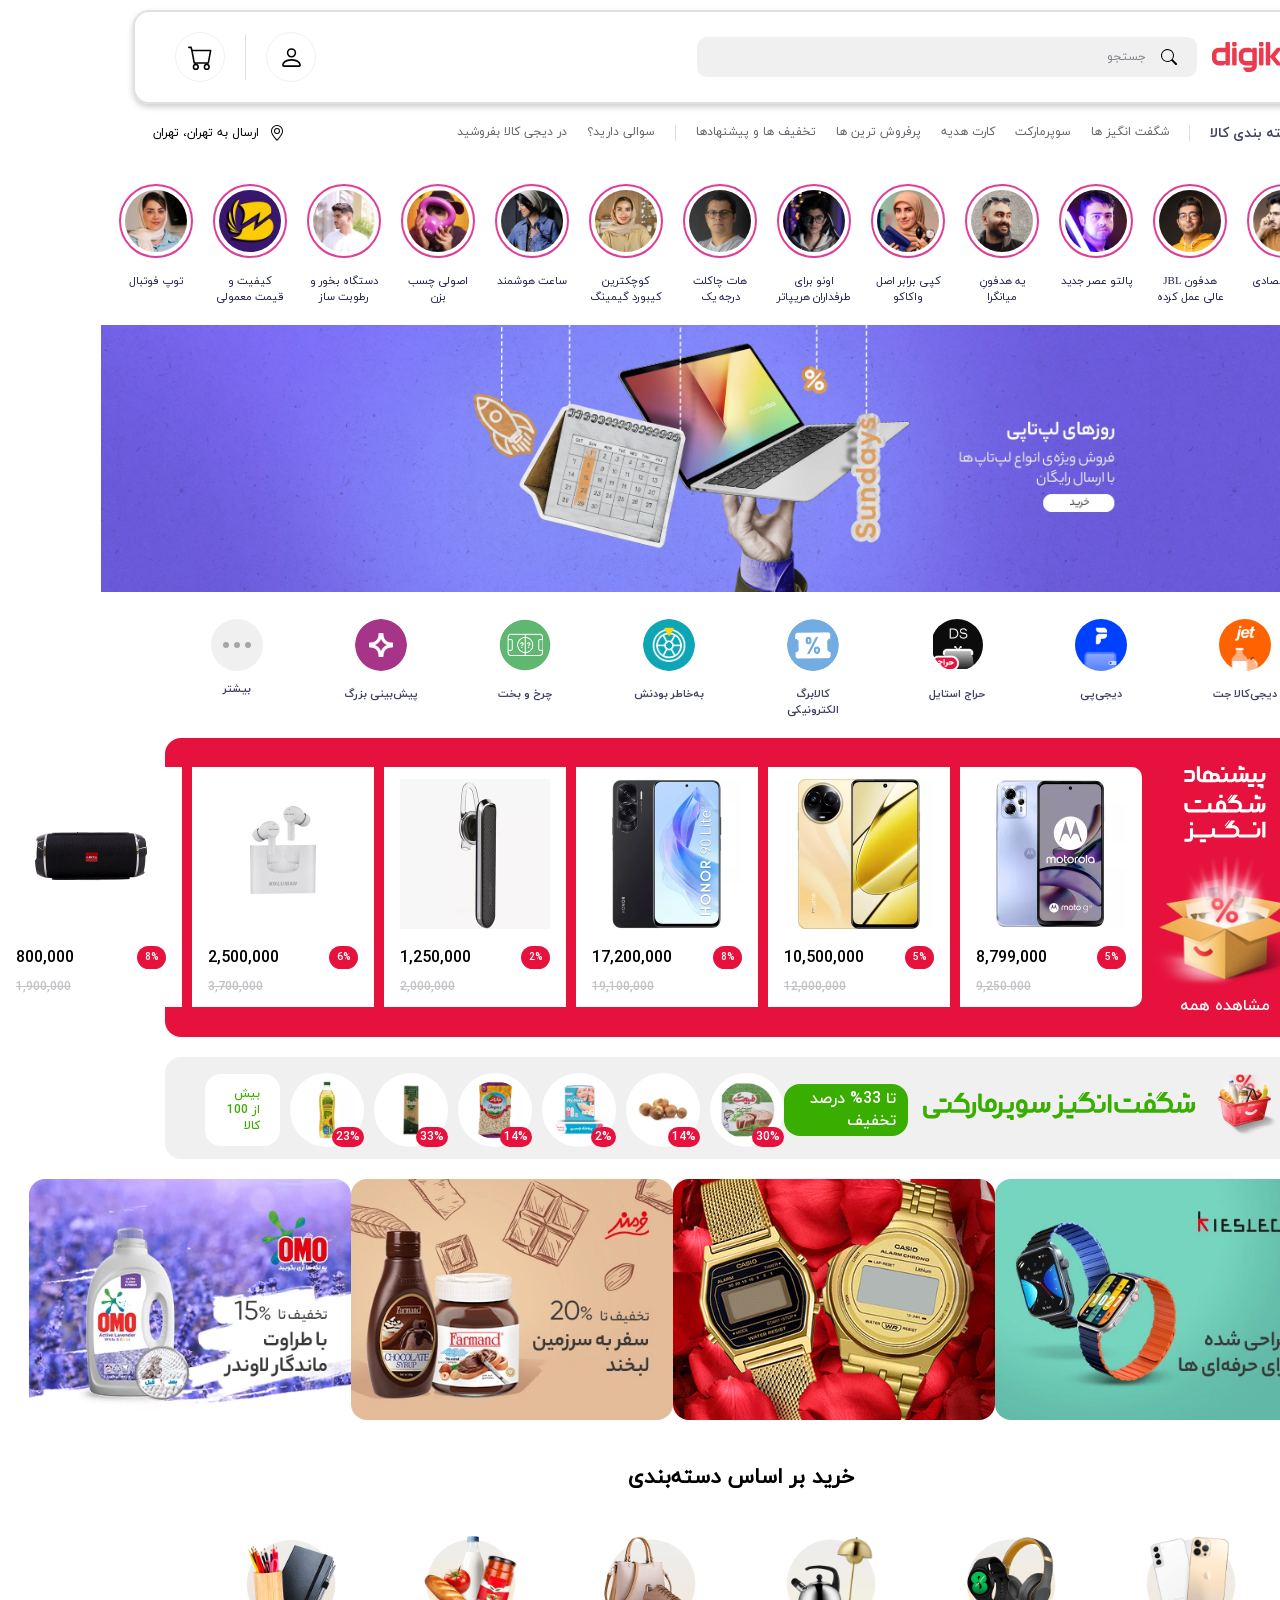
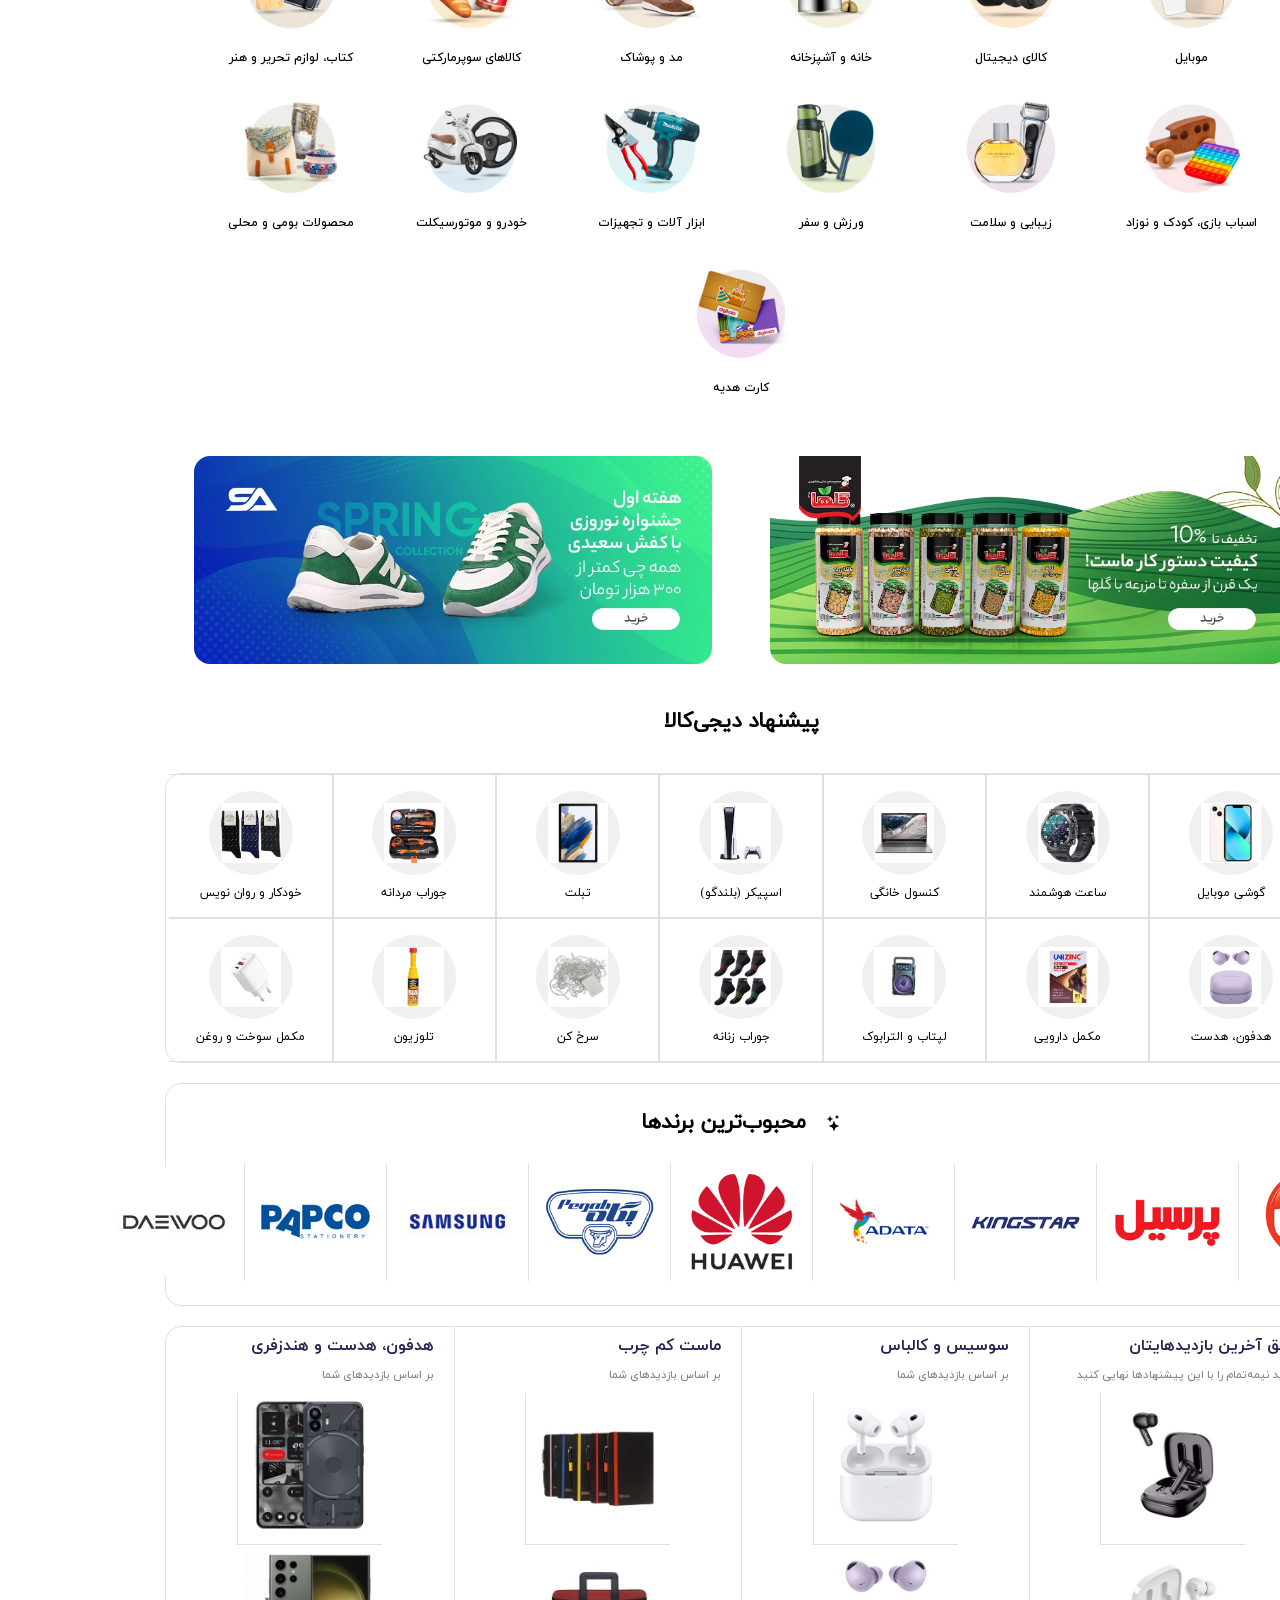
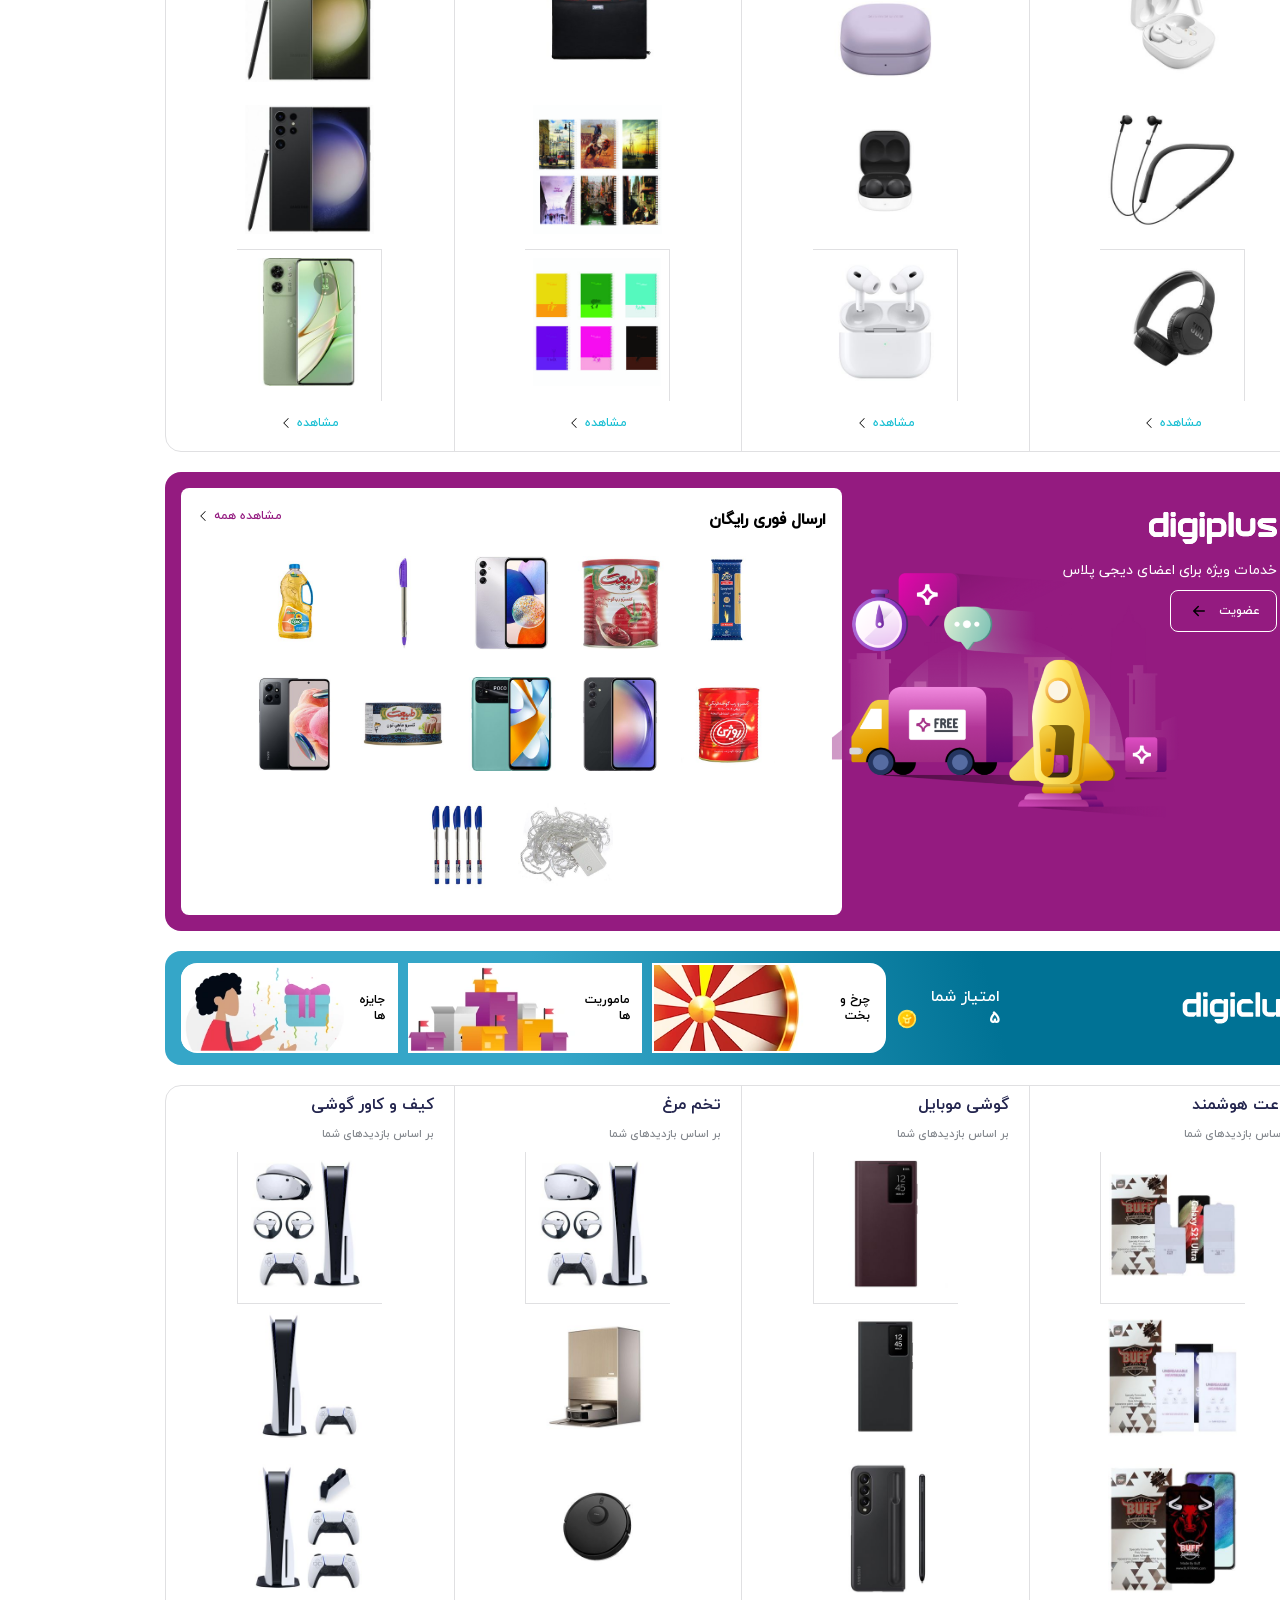
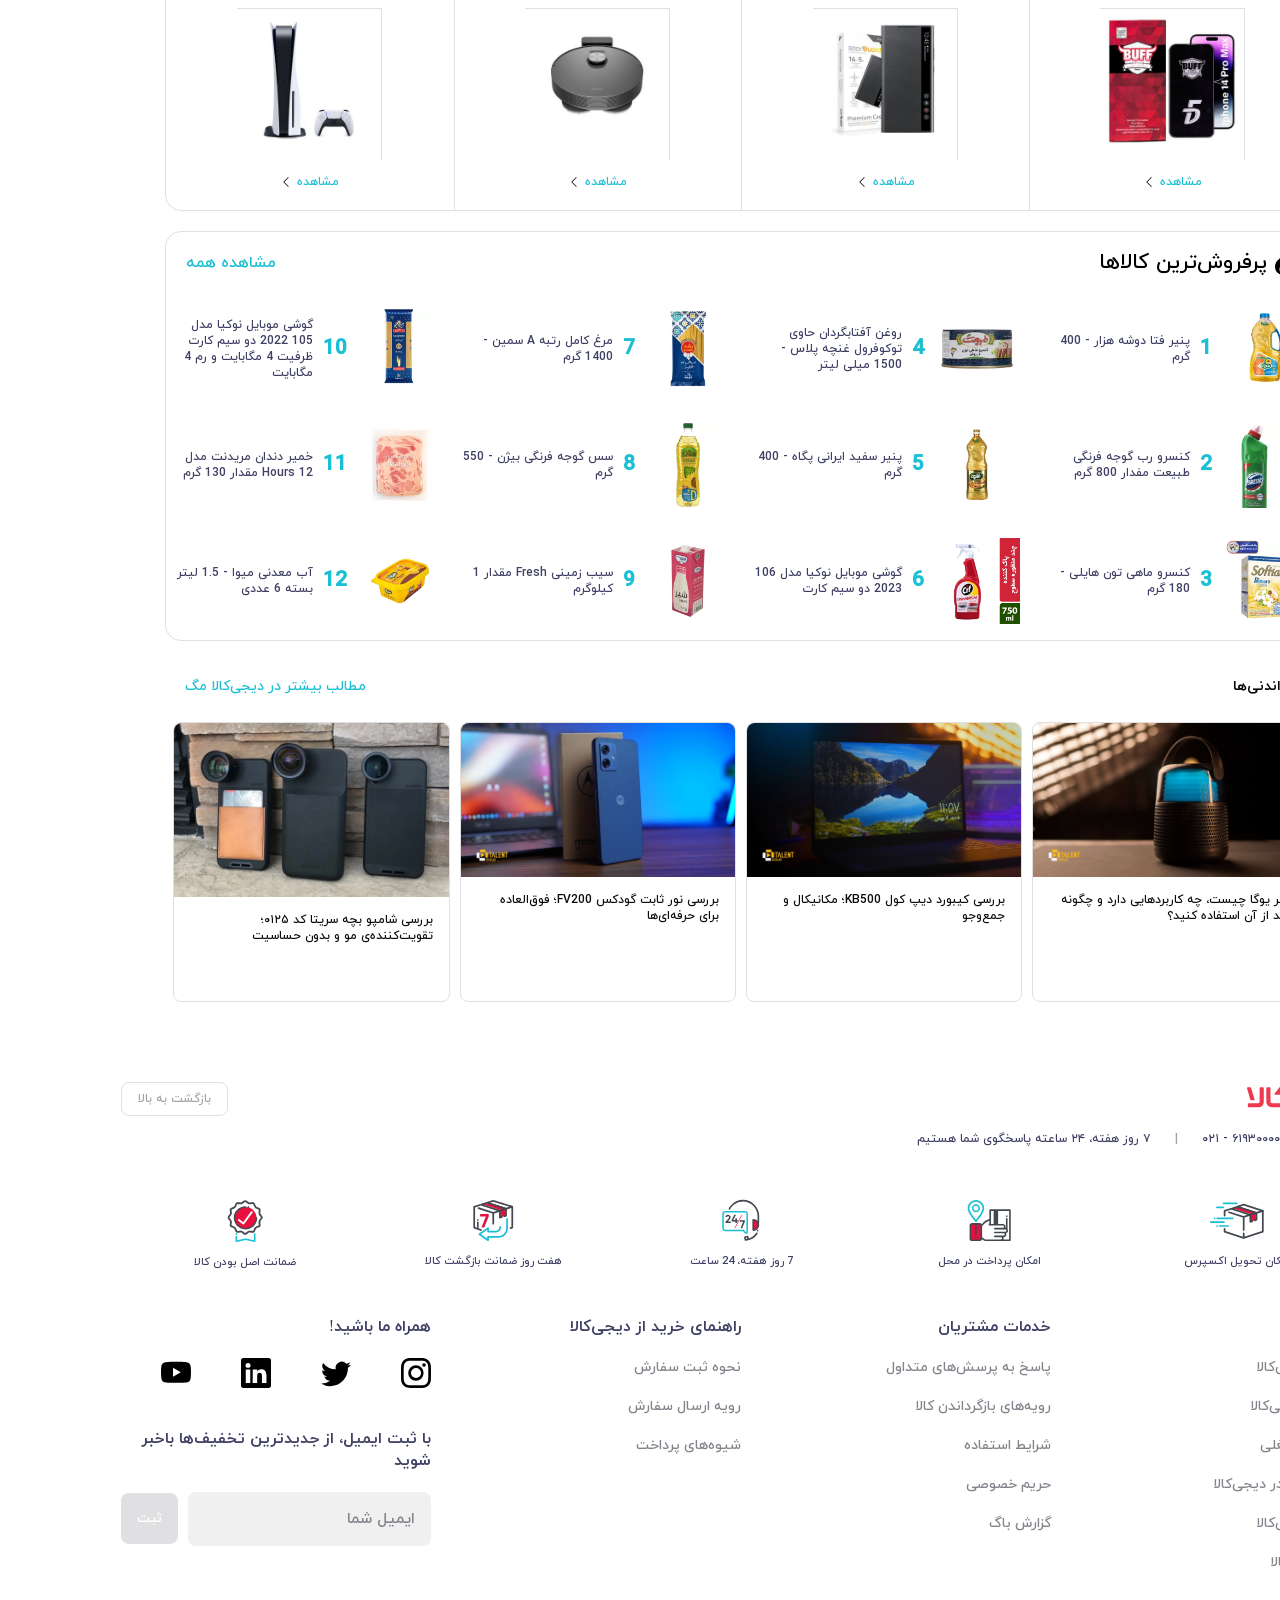
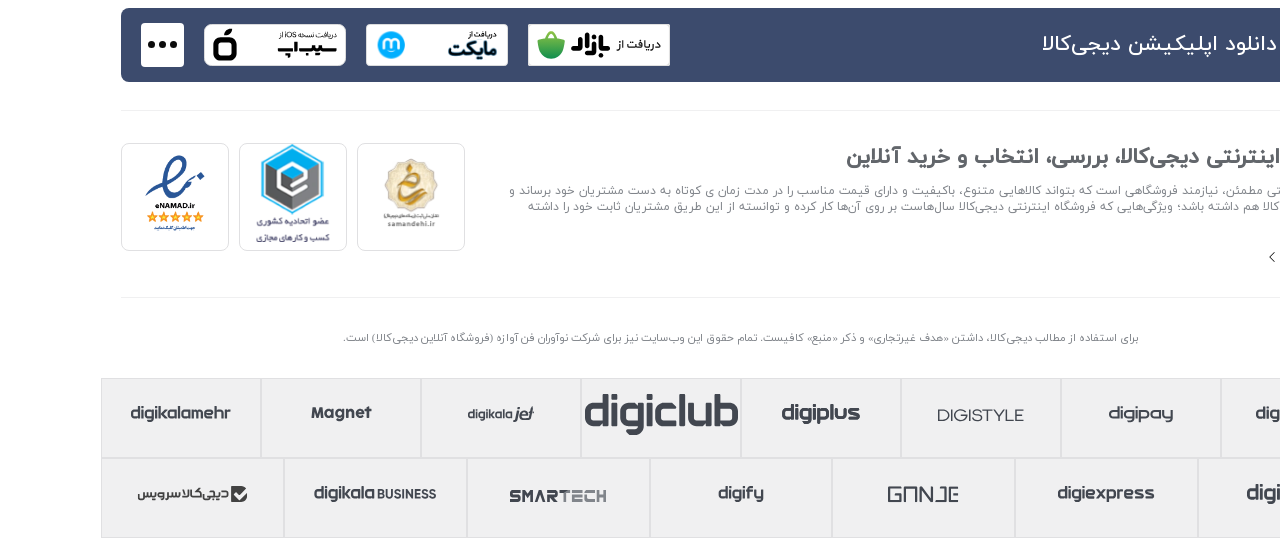
==== index.html @ 077147b7 "init" ====
<!DOCTYPE html>
<html lang="fa-IR" dir="rtl">

<head>
    <meta charset="UTF-8">
    <meta http-equiv="X-UA-Compatible" content="IE=edge">
    <meta name="viewport" content="width=device-width, initial-scale=1.0">
    <title>Digikala</title>
    <link rel="stylesheet" href="style.css">
</head>

<body>
    <!-- header -->
    <div class="header">
        <div class="header-top">
            <div class="header-top-right">
                <div class="header-top-right-logobox">
                    <img src="images/logo-banner/logo.svg" alt="">
                </div>
                <div class="header-top-right-searchbox">
                    <img src="images/icons/search.svg" alt="">
                    <span>جستجو</span>
                </div>
            </div>
            <div class="header-top-left">
                <a href="#">
                    <img src="images/icons/person.svg" alt="">
                    <span id="header-top-account">حساب</span>
                </a>
                <span></span>
                <a href="#">
                    <img src="images/icons/cart.svg" alt="">
                    <span id="header-top-cart">سبد</span>
                </a>
            </div>
        </div>

        <div class="header-bottom">
            <div class="header-bottom-right">
                <a href="#" id="header-grouping">
                    <div>
                        <img src="images/icons/list.svg" alt="">
                    </div>
                    دسته بندی کالا
                </a>
                <div class="line-divide"></div>
                <a href="#">شگفت انگیز ها</a>
                <a href="#">سوپرمارکت</a>
                <a href="#">کارت هدیه</a>
                <a href="#">پرفروش ترین ها</a>
                <a href="#">تخفیف ها و پیشنهادها</a>
                <div class="line-divide"></div>
                <a href="#">سوالی دارید؟</a>
                <a href="#">در دیجی کالا بفروشید</a>
                <div class="grouping-commodity-box">
                    <div class="grouping-commodity-right">
                        <a href="mobile.html" id="commodity-right">موبایل</a>
                        <a href="#">کالای دیجیتال</a>
                        <a href="#">خانه و آشپزخانه</a>
                        <a href="#">لوازم خانكى برقى</a>
                        <a href="#">مد وپوشاك</a>
                        <a href="#">زيبايى وسلامت</a>
                        <a href="#">كارت هديه</a>
                        <a href="#">كالاهاى سوپرماركتى</a>
                        <a href="#">كتاب، لوازم تحرير وهنر</a>
                        <a href="#">اسباب بازی، كودک و نوزاد</a>
                        <a href="#">ابزار آلات و تجهیزات</a>
                        <a href="#">خودرو و موتور سیکلت</a>
                        <a href="#">ورزش و سفر</a>
                        <a href="#">محصولات بومی و محلی</a>
                    </div>
                    <div class="grouping-commodity-left">
                        <a href="#" class="commodity-more">
                            همه محصولات موبایل
                            <img src="images/icons/chevron-left.svg" alt="">
                        </a>
                        <div class="commodity-full">
                            <div class="commodity-column">
                                <div class="commodity">
                                    <a href="#" class="commodity-title">
                                        برند های مختلف گوشی
                                        <img src="images/icons/chevron-left.svg" alt="">
                                    </a>
                                    <a href="#" class="commodity-caption">گوشی آیفون</a>
                                    <a href="#" class="commodity-caption">گوشی سامسونگ</a>
                                    <a href="#" class="commodity-caption">گوشی شیائومی</a>
                                    <a href="#" class="commodity-caption">گوشی نوکیا</a>
                                    <a href="#" class="commodity-caption">گوشی ریلمی</a>
                                    <a href="#" class="commodity-caption">گوشی آنر</a>
                                    <a href="#" class="commodity-caption">گوشی موتورولا</a>
                                    <a href="#" class="commodity-caption">گوشی ناتینگ فون</a>
                                    <a href="#" class="commodity-caption">گوشی جی پلاس</a>
                                    <a href="#" class="commodity-caption">گوشی هواوی</a>
                                    <a href="#" class="commodity-caption">گوشی جی ال ایکس</a>
                                    <a href="#" class="commodity-caption">گوشی داریا</a>
                                    <a href="#" class="commodity-caption">گوشی گوگل</a>
                                    <a href="#" class="commodity-caption">گوشی اوپو</a>
                                    <a href="#" class="commodity-caption">گوشی ارد</a>
                                    <a href="#" class="commodity-caption">گوشی وان پلاس</a>
                                    <a href="#" class="commodity-caption">گوشی رنسو</a>
                                </div>
                            </div>
                            <div class="commodity-column">
                                <div class="commodity">
                                    <a href="#" class="commodity-title">
                                        گوشی بر اساس قیمت
                                        <img src="images/icons/chevron-left.svg" alt="">
                                    </a>
                                    <a href="#" class="commodity-caption">گوشی موبایل ارزان</a>
                                    <a href="#" class="commodity-caption">گوشی موبایل قسطی</a>
                                    <a href="#" class="commodity-caption">گوشی تا 2 میلیون</a>
                                    <a href="#" class="commodity-caption">گوشی تا 5 میلیون</a>
                                    <a href="#" class="commodity-caption">گوشی تا 7 میلیون</a>
                                    <a href="#" class="commodity-caption">گوشی تا 15 میلیون</a>
                                    <a href="#" class="commodity-caption">گوشی بالای 15 میلیون</a>
                                </div>
                                <div class="commodity">
                                    <a href="#" class="commodity-title">
                                        گوشی بر اساس عملکرد
                                        <img src="images/icons/chevron-left.svg" alt="">
                                    </a>
                                    <a href="#" class="commodity-caption">گوشی گیمینگ</a>
                                    <a href="#" class="commodity-caption">گوشی 5G</a>
                                    <a href="#" class="commodity-caption">گوشی دکمه ای</a>
                                    <a href="#" class="commodity-caption">گوشی ضد آب</a>
                                    <a href="#" class="commodity-caption">گوشی مناسب عکاسی</a>
                                    <a href="#" class="commodity-caption">گوشی میان رده</a>
                                    <a href="#" class="commodity-caption">گوشی اقتصادی</a>
                                    <a href="#" class="commodity-caption">گوشی دانش آموزی</a>
                                    <a href="#" class="commodity-caption">گوشی پرچمدار</a>
                                    <a href="#" class="commodity-caption">گوشی دو سیمکارت</a>
                                </div>
                            </div>
                            <div class="commodity-column">
                                <div class="commodity">
                                    <a href="#" class="commodity-title">
                                        گوشی بر اساس حافظه داخلی
                                        <img src="images/icons/chevron-left.svg" alt="">
                                    </a>
                                    <a href="#" class="commodity-caption">گوشی تا  16 گیگابایت</a>
                                    <a href="#" class="commodity-caption">گوشی تا  32 گیگابایت</a>
                                    <a href="#" class="commodity-caption">گوشی تا  64 گیگابایت</a>
                                    <a href="#" class="commodity-caption">گوشی تا  128 گیگابایت</a>
                                    <a href="#" class="commodity-caption">گوشی تا  256 گیگابایت</a>
                                    <a href="#" class="commodity-caption">گوشی تا  1 ترابایت</a>
                                </div>
                                <div class="commodity">
                                    <a href="#" class="commodity-title">
                                        رزولوشن عکس
                                        <img src="images/icons/chevron-left.svg" alt="">
                                    </a>
                                    <a href="#" class="commodity-caption">گوشی تا  13 گیگابایت</a>
                                    <a href="#" class="commodity-caption">گوشی تا  16 گیگابایت</a>
                                    <a href="#" class="commodity-caption">گوشی تا  48 گیگابایت</a>
                                    <a href="#" class="commodity-caption">گوشی تا  64 گیگابایت</a>
                                    <a href="#" class="commodity-caption">گوشی تا  108 گیگابایت</a>
                                </div>
                            </div>
                        </div>
                    </div>
                </div>
            </div>
            <div class="header-bottom-left">
                <a href="#">
                    <img src="images/icons/geo-alt.svg" alt="">
                    <span>ارسال به تهران، تهران</span>
                </a>
            </div>
        </div>
    </div>
    <!-- story box -->
    <div class="story-box">
        <div class="story-items">
            <div class="story-image">
                <img src="images/stories/story1.jpg" alt="">
            </div>
            <div class="story-caption">
                <span>کلاه اقتصادی</span>
            </div>
        </div>
        <div class="story-items">
            <div class="story-image">
                <img src="images/stories/story2.jpg" alt="">
            </div>
            <div class="story-caption">
                <span>هدفون JBL عالی عمل کرده</span>
            </div>
        </div>
        <div class="story-items">
            <div class="story-image">
                <img src="images/stories/story3.jpg" alt="">
            </div>
            <div class="story-caption">
                <span>پالتو عصر جدید</span>
            </div>
        </div>
        <div class="story-items">
            <div class="story-image">
                <img src="images/stories/story4.jpg" alt="">
            </div>
            <div class="story-caption">
                <span>یه هدفونِ میانگرا</span>
            </div>
        </div>
        <div class="story-items">
            <div class="story-image">
                <img src="images/stories/story5.jpg" alt="">
            </div>
            <div class="story-caption">
                <span>کپی برابر اصل واکاکو</span>
            </div>
        </div>
        <div class="story-items">
            <div class="story-image">
                <img src="images/stories/story6.jpg" alt="">
            </div>
            <div class="story-caption">
                <span>اونو برای طرفداران هریپاتر</span>
            </div>
        </div>
        <div class="story-items">
            <div class="story-image">
                <img src="images/stories/story7.jpg" alt="">
            </div>
            <div class="story-caption">
                <span>هات چاکلت درجه یک</span>
            </div>
        </div>
        <div class="story-items">
            <div class="story-image">
                <img src="images/stories/story8.jpg" alt="">
            </div>
            <div class="story-caption">
                <span>کوچکترین کیبورد گیمینگ</span>
            </div>
        </div>
        <div class="story-items">
            <div class="story-image">
                <img src="images/stories/story9.jpg" alt="">
            </div>
            <div class="story-caption">
                <span>ساعت هوشمند</span>
            </div>
        </div>
        <div class="story-items">
            <div class="story-image">
                <img src="images/stories/story10.jpg" alt="">
            </div>
            <div class="story-caption">
                <span>اصولی چسب بزن</span>
            </div>
        </div>
        <div class="story-items">
            <div class="story-image">
                <img src="images/stories/story11.jpg" alt="">
            </div>
            <div class="story-caption">
                <span>دستگاه بخور و رطوبت ساز</span>
            </div>
        </div>
        <div class="story-items">
            <div class="story-image">
                <img src="images/stories/story12.jpg" alt="">
            </div>
            <div class="story-caption">
                <span>کیفیت و قیمت معمولی</span>
            </div>
        </div>
        <div class="story-items">
            <div class="story-image">
                <img src="images/stories/story13.jpg" alt="">
            </div>
            <div class="story-caption">
                <span>توپ فوتبال</span>
            </div>
        </div>

    </div>
    <!-- top banner -->
    <div class="big-banner-box">
        <a href="#">
            <img src="images/logo-banner/banner-big.webp" alt="">
        </a>
    </div>
    <!-- main-content -->
    <div class="container">
        <div class="option-box">
            <a href="#">
                <div class="option-items">
                    <div class="option-image">
                        <img src="images/options/option1.png" alt="">
                    </div>
                    <div class="options-caption">
                        <span>دیجی‌کالا جت</span>
                    </div>
                </div>
            </a>
            <a href="#">
                <div class="option-items">
                    <div class="option-image">
                        <img src="images/options/option2.png" alt="">
                    </div>
                    <div class="options-caption">
                        <span>دیجی‌پی</span>
                    </div>
                </div>
            </a>
            <a href="#">
                <div class="option-items">
                    <div class="option-image">
                        <img src="images/options/option3.png" alt="">
                    </div>
                    <div class="options-caption">
                        <span>حراج استایل</span>
                    </div>
                </div>
            </a>
            <a href="#">
                <div class="option-items">
                    <div class="option-image">
                        <img src="images/options/option4.png" alt="">
                    </div>
                    <div class="options-caption">
                        <span>کالابرگ الکترونیکی</span>
                    </div>
                </div>
            </a>
            <a href="#">
                <div class="option-items">
                    <div class="option-image">
                        <img src="images/options/option5.png" alt="">
                    </div>
                    <div class="options-caption">
                        <span>به‌خاطر بودنش</span>
                    </div>
                </div>
            </a>
            <a href="#">
                <div class="option-items">
                    <div class="option-image">
                        <img src="images/options/option6.png" alt="">
                    </div>
                    <div class="options-caption">
                        <span>چرخ و بخت</span>
                    </div>
                </div>
            </a>
            <a href="#">
                <div class="option-items">
                    <div class="option-image">
                        <img src="images/options/option7.png" alt="">
                    </div>
                    <div class="options-caption">
                        <span>پیش‌بینی بزرگ</span>
                    </div>
                </div>
            </a>
            <a href="#">
                <div class="option-items">
                    <div class="option-image option-more-box">
                        <div class="option-more"></div>
                        <div class="option-more"></div>
                        <div class="option-more"></div>
                    </div>
                    <div class="options-caption">
                        <span>بیشتر</span>
                    </div>
                </div>
            </a>
        </div>

        <div class="pishnehad-shegeftangiz-box">
            <div class="ps-items-icon">
                <img src="images/pishnehad-shegeftangiz/Amazings.svg" alt="" id="ps-logo-text">
                <img src="images/pishnehad-shegeftangiz/banner.webp" alt="" id="ps-logo">
                <a href="#">مشاهده همه</a>
            </div>
            <a href="#">
                <div class="ps-items" id="ps-items-right">
                    <div class="ps-items-image">
                        <img src="images/pishnehad-shegeftangiz/item1.webp" alt="">
                    </div>
                    <div class="ps-finalprice-box">
                        <div class="ps-finalprice-discount">
                            <span>5%</span>
                        </div>
                        <div class="ps-finalprice">
                            <span>8,799,000</span>
                        </div>
                    </div>
                    <div class="ps-price-box">
                        <span>9,250.000</span>
                    </div>
                </div>
            </a>
            <a href="#">
                <div class="ps-items">
                    <div class="ps-items-image">
                        <img src="images/pishnehad-shegeftangiz/item2.webp" alt="">
                    </div>
                    <div class="ps-finalprice-box">
                        <div class="ps-finalprice-discount">
                            <span>5%</span>
                        </div>
                        <div class="ps-finalprice">
                            <span>10,500,000</span>
                        </div>
                    </div>
                    <div class="ps-price-box">
                        <span>12,000,000</span>
                    </div>
                </div>
            </a>
            <a href="#">
                <div class="ps-items">
                    <div class="ps-items-image">
                        <img src="images/pishnehad-shegeftangiz/item3.webp" alt="">
                    </div>
                    <div class="ps-finalprice-box">
                        <div class="ps-finalprice-discount">
                            <span>8%</span>
                        </div>
                        <div class="ps-finalprice">
                            <span>17,200,000</span>
                        </div>
                    </div>
                    <div class="ps-price-box">
                        <span>19,100,000</span>
                    </div>
                </div>
            </a>
            <a href="#">
                <div class="ps-items">
                    <div class="ps-items-image">
                        <img src="images/pishnehad-shegeftangiz/item4.webp" alt="">
                    </div>
                    <div class="ps-finalprice-box">
                        <div class="ps-finalprice-discount">
                            <span>2%</span>
                        </div>
                        <div class="ps-finalprice">
                            <span>1,250,000</span>
                        </div>
                    </div>
                    <div class="ps-price-box">
                        <span>2,000,000</span>
                    </div>
                </div>
            </a>
            <a href="#">
                <div class="ps-items">
                    <div class="ps-items-image">
                        <img src="images/pishnehad-shegeftangiz/item5.webp" alt="">
                    </div>
                    <div class="ps-finalprice-box">
                        <div class="ps-finalprice-discount">
                            <span>6%</span>
                        </div>
                        <div class="ps-finalprice">
                            <span>2,500,000</span>
                        </div>
                    </div>
                    <div class="ps-price-box">
                        <span>3,700,000</span>
                    </div>
                </div>
            </a>
            <a href="#">
                <div class="ps-items" id="ps-items-left">
                    <div class="ps-items-image">
                        <img src="images/pishnehad-shegeftangiz/item6.webp" alt="">
                    </div>
                    <div class="ps-finalprice-box">
                        <div class="ps-finalprice-discount">
                            <span>8%</span>
                        </div>
                        <div class="ps-finalprice">
                            <span>800,000</span>
                        </div>
                    </div>
                    <div class="ps-price-box">
                        <span>1,900,000</span>
                    </div>
                </div>
            </a>
        </div>

        <div class="shegeftangiz-market-box">
            <div class="shegeftangiz-market-right">
                <div class="sm-icon">
                    <img src="images/shegeftangiz-market/fresh.webp" alt="">
                </div>
                <div class="sm-icon-text">
                    <img src="images/shegeftangiz-market/banner.svg" alt="">
                </div>
                <div class="sm-discount">
                    <span>تا 33% درصد تخفیف</span>
                </div>
            </div>
            <div class="shegeftangiz-market-left">
                <div class="sm-items">
                    <div class="sm-items-image">
                        <img src="images/shegeftangiz-market/item1.webp" alt="">
                    </div>
                    <div class="sm-items-discount">
                        <span>30%</span>
                    </div>
                </div>
                <div class="sm-items">
                    <div class="sm-items-image">
                        <img src="images/shegeftangiz-market/item2.webp" alt="">
                    </div>
                    <div class="sm-items-discount">
                        <span>14%</span>
                    </div>
                </div>
                <div class="sm-items">
                    <div class="sm-items-image">
                        <img src="images/shegeftangiz-market/item3.webp" alt="">
                    </div>
                    <div class="sm-items-discount">
                        <span>2%</span>
                    </div>
                </div>
                <div class="sm-items">
                    <div class="sm-items-image">
                        <img src="images/shegeftangiz-market/item4.webp" alt="">
                    </div>
                    <div class="sm-items-discount">
                        <span>14%</span>
                    </div>
                </div>
                <div class="sm-items">
                    <div class="sm-items-image">
                        <img src="images/shegeftangiz-market/item5.webp" alt="">
                    </div>
                    <div class="sm-items-discount">
                        <span>33%</span>
                    </div>
                </div>
                <div class="sm-items">
                    <div class="sm-items-image">
                        <img src="images/shegeftangiz-market/item6.webp" alt="">
                    </div>
                    <div class="sm-items-discount">
                        <span>23%</span>
                    </div>
                </div>
                <div class="sm-items-more">
                    <span>بیش از 100 کالا</span>
                </div>
            </div>
        </div>

        <div class="small-banner-box">
            <a href="#">
                <div class="small-banner">
                    <img src="images/logo-banner/banner-small1.webp" alt="">
                </div>
            </a>
            <a href="#">
                <div class="small-banner">
                    <img src="images/logo-banner/banner-small2.gif" alt="">
                </div>
            </a>
            <a href="#">
                <div class="small-banner">
                    <img src="images/logo-banner/banner-small3.webp" alt="">
                </div>
            </a>
            <a href="#">
                <div class="small-banner">
                    <img src="images/logo-banner/banner-small4.webp" alt="">
                </div>
            </a>
        </div>

        <div class="grouping-box">
            <div class="title-box">
                <h3>خرید بر اساس دسته‌بندی</h3>
            </div>
            <div class="grouping-items-box">
                <a href="#">
                    <div class="grouping-items">
                    <div class="grouping-items-image">
                        <img src="images/grouping/group1.png" alt="">
                    </div>
                    <div class="grouping-items-caption">
                        <span>موبایل</span>
                    </div>
                </div>
                </a>
                <a href="#">
                    <div class="grouping-items">
                    <div class="grouping-items-image">
                        <img src="images/grouping/group2.png" alt="">
                    </div>
                    <div class="grouping-items-caption">
                        <span>کالای دیجیتال</span>
                    </div>
                </div>
                </a>
                <a href="#">
                    <div class="grouping-items">
                    <div class="grouping-items-image">
                        <img src="images/grouping/group3.png" alt="">
                    </div>
                    <div class="grouping-items-caption">
                        <span>خانه و آشپزخانه</span>
                    </div>
                </div>
                </a>
                <a href="#">
                    <div class="grouping-items">
                    <div class="grouping-items-image">
                        <img src="images/grouping/group4.png" alt="">
                    </div>
                    <div class="grouping-items-caption">
                        <span>مد و پوشاک</span>
                    </div>
                </div>
                </a>
                <a href="#">
                    <div class="grouping-items">
                    <div class="grouping-items-image">
                        <img src="images/grouping/group5.png" alt="">
                    </div>
                    <div class="grouping-items-caption">
                        <span>کالاهای سوپرمارکتی</span>
                    </div>
                </div>
                </a>
                <a href="#">
                    <div class="grouping-items">
                    <div class="grouping-items-image">
                        <img src="images/grouping/group6.png" alt="">
                    </div>
                    <div class="grouping-items-caption">
                        <span>کتاب، لوازم تحریر و هنر</span>
                    </div>
                </div>
                </a>
                <a href="#">
                    <div class="grouping-items">
                    <div class="grouping-items-image">
                        <img src="images/grouping/group7.png" alt="">
                    </div>
                    <div class="grouping-items-caption">
                        <span>اسباب بازی، کودک و نوزاد</span>
                    </div>
                </div>
                </a>
                <a href="#">
                    <div class="grouping-items">
                    <div class="grouping-items-image">
                        <img src="images/grouping/group8.png" alt="">
                    </div>
                    <div class="grouping-items-caption">
                        <span>زیبایی و سلامت</span>
                    </div>
                </div>
                </a>
                <a href="#">
                    <div class="grouping-items">
                    <div class="grouping-items-image">
                        <img src="images/grouping/group9.png" alt="">
                    </div>
                    <div class="grouping-items-caption">
                        <span>ورزش و سفر</span>
                    </div>
                </div>
                </a>
                <a href="#">
                    <div class="grouping-items">
                    <div class="grouping-items-image">
                        <img src="images/grouping/group10.png" alt="">
                    </div>
                    <div class="grouping-items-caption">
                        <span>ابزار آلات و تجهیزات</span>
                    </div>
                </div>
                </a>
                <a href="#">
                    <div class="grouping-items">
                    <div class="grouping-items-image">
                        <img src="images/grouping/group11.png" alt="">
                    </div>
                    <div class="grouping-items-caption">
                        <span>خودرو و موتورسیکلت</span>
                    </div>
                </div>
                </a>
                <a href="#">
                    <div class="grouping-items">
                    <div class="grouping-items-image">
                        <img src="images/grouping/group12.png" alt="">
                    </div>
                    <div class="grouping-items-caption">
                        <span>محصولات بومی و محلی</span>
                    </div>
                </div>
                </a>
                <a href="#">
                    <div class="grouping-items">
                    <div class="grouping-items-image">
                        <img src="images/grouping/group13.png" alt="">
                    </div>
                    <div class="grouping-items-caption">
                        <span>کارت هدیه</span>
                    </div>
                </div>
                </a>
            </div>
        </div>

        <div class="medium-banner-box">
            <a href="#" class="medium-banner" id="medium-banner1">
                <div>
                    <img src="images/logo-banner/banner-medium1.webp" alt="">
                </div>
            </a>
            <a href="#" class="medium-banner" id="medium-banner2">
                <div>
                    <img src="images/logo-banner/banner-medium2.webp" alt="">
                </div>
            </a>
        </div>

        <div class="digikala-suggest-box">
            <div class="title-box ds-title-box">
                <h3>پیشنهاد دیجی‌کالا</h3>
            </div>
            <div class="ds-items-box">
                <div class="ds-items" id="ds-items-top-right">
                    <div class="ds-items-image">
                        <img src="images/digikala-suggest/suggest1.jpg" alt="">
                    </div>
                    <div class="ds-items-caption">
                        <span>گوشی موبایل</span>
                    </div>
                </div>
                <div class="ds-items">
                    <div class="ds-items-image">
                        <img src="images/digikala-suggest/suggest2.jpg" alt="">
                    </div>
                    <div class="ds-items-caption">
                        <span>ساعت هوشمند</span>
                    </div>
                </div>
                <div class="ds-items">
                    <div class="ds-items-image">
                        <img src="images/digikala-suggest/suggest3.jpg" alt="">
                    </div>
                    <div class="ds-items-caption">
                        <span>کنسول خانگی</span>
                    </div>
                </div>
                <div class="ds-items">
                    <div class="ds-items-image">
                        <img src="images/digikala-suggest/suggest4.jpg" alt="">
                    </div>
                    <div class="ds-items-caption">
                        <span>اسپیکر (بلندگو)</span>
                    </div>
                </div>
                <div class="ds-items">
                    <div class="ds-items-image">
                        <img src="images/digikala-suggest/suggest5.jpg" alt="">
                    </div>
                    <div class="ds-items-caption">
                        <span>تبلت</span>
                    </div>
                </div>
                <div class="ds-items">
                    <div class="ds-items-image">
                        <img src="images/digikala-suggest/suggest6.jpg" alt="">
                    </div>
                    <div class="ds-items-caption">
                        <span>جوراب مردانه</span>
                    </div>
                </div>
                <div class="ds-items" id="ds-items-top-left">
                    <div class="ds-items-image">
                        <img src="images/digikala-suggest/suggest7.jpg" alt="">
                    </div>
                    <div class="ds-items-caption">
                        <span>خودکار و روان نویس</span>
                    </div>
                </div>
                <div class="ds-items" id="ds-items-bottom-right">
                    <div class="ds-items-image">
                        <img src="images/digikala-suggest/suggest8.jpg" alt="">
                    </div>
                    <div class="ds-items-caption">
                        <span>هدفون، هدست</span>
                    </div>
                </div>
                <div class="ds-items">
                    <div class="ds-items-image">
                        <img src="images/digikala-suggest/suggest9.jpg" alt="">
                    </div>
                    <div class="ds-items-caption">
                        <span>مکمل دارویی</span>
                    </div>
                </div>
                <div class="ds-items">
                    <div class="ds-items-image">
                        <img src="images/digikala-suggest/suggest10.jpg" alt="">
                    </div>
                    <div class="ds-items-caption">
                        <span>لپتاب و الترابوک</span>
                    </div>
                </div>
                <div class="ds-items">
                    <div class="ds-items-image">
                        <img src="images/digikala-suggest/suggest11.jpg" alt="">
                    </div>
                    <div class="ds-items-caption">
                        <span>جوراب زنانه</span>
                    </div>
                </div>
                <div class="ds-items">
                    <div class="ds-items-image">
                        <img src="images/digikala-suggest/suggest12.jpg" alt="">
                    </div>
                    <div class="ds-items-caption">
                        <span>سرخ کن</span>
                    </div>
                </div>
                <div class="ds-items">
                    <div class="ds-items-image">
                        <img src="images/digikala-suggest/suggest13.jpg" alt="">
                    </div>
                    <div class="ds-items-caption">
                        <span>تلوزیون</span>
                    </div>
                </div>
                <div class="ds-items" id="ds-items-bottom-left">
                    <div class="ds-items-image">
                        <img src="images/digikala-suggest/suggest14.jpg" alt="">
                    </div>
                    <div class="ds-items-caption">
                        <span>مکمل سوخت و روغن</span>
                    </div>
                </div>
            </div>
        </div>

        <div class="brand-box">
            <div class="title-box">
                <img src="images/icons/stars.svg" alt="">
                <h3>محبوب‌ترین برندها</h3>
            </div>
            <div class="brand-items-box">
                <a href="#">
                    <div class="brand-items">
                    <img src="images/famous-brand/brand1.png" alt="">
                </div>
                </a>
                <a href="#">
                    <div class="brand-items">
                    <img src="images/famous-brand/brand2.png" alt="">
                </div>
                </a>
                <a href="#">
                    <div class="brand-items">
                    <img src="images/famous-brand/brand3.png" alt="">
                </div>
                </a>
                <a href="#">
                    <div class="brand-items">
                    <img src="images/famous-brand/brand4.png" alt="">
                </div>
                </a>
                <a href="#">
                    <div class="brand-items">
                    <img src="images/famous-brand/brand5.png" alt="">
                </div>
                </a>
                <a href="#">
                    <div class="brand-items">
                    <img src="images/famous-brand/brand6.png" alt="">
                </div>
                </a>
                <a href="#">
                    <div class="brand-items">
                    <img src="images/famous-brand/brand7.jpg" alt="">
                </div>
                </a>
                <a href="#">
                    <div class="brand-items">
                    <img src="images/famous-brand/brand8.png" alt="">
                </div>
                </a>
                <a href="#">
                    <div class="brand-items" id="brand-items-left">
                    <img src="images/famous-brand/brand9.jpg" alt="">
                </div>
                </a>
            </div>
        </div>

        <div class="statistics-box">
            <div class="statistics-items">
                <div class="statistics-title-caption-box">
                    <h4>طبق آخرین بازدیدهایتان</h4>
                    <p>خرید نیمه‌تمام را با این پیشنهادها نهایی کنید</p>
                </div>
                <div class="statistics-image-box">
                    <div class="statistics-image top-right">
                        <img src="images/statistics/box1-1.jpg" alt="">
                    </div>
                    <div class="statistics-image">
                        <img src="images/statistics/box1-2.jpg" alt="">
                    </div>
                    <div class="statistics-image">
                        <img src="images/statistics/box1-3.jpg" alt="">
                    </div>
                    <div class="statistics-image bottom-left">
                        <img src="images/statistics/box1-4.jpg" alt="">
                    </div>
                </div>
                <div class="seeall-box">
                    <a href="#">
                        مشاهده
                        <img src="images/icons/chevron-left.svg" alt="">
                    </a>
                </div>
            </div>
            <div class="statistics-items">
                <div class="statistics-title-caption-box">
                    <h4>سوسیس و کالباس</h4>
                    <p>بر اساس بازدیدهای شما</p>
                </div>
                <div class="statistics-image-box">
                    <div class="statistics-image top-right">
                        <img src="images/statistics/box2-1.jpg" alt="">
                    </div>
                    <div class="statistics-image">
                        <img src="images/statistics/box2-2.jpg" alt="">
                    </div>
                    <div class="statistics-image">
                        <img src="images/statistics/box2-3.jpg" alt="">
                    </div>
                    <div class="statistics-image bottom-left">
                        <img src="images/statistics/box2-4.jpg" alt="">
                    </div>
                </div>
                <div class="seeall-box">
                    <a href="#">
                        مشاهده
                        <img src="images/icons/chevron-left.svg" alt="">
                    </a>
                </div>
            </div>
            <div class="statistics-items">
                <div class="statistics-title-caption-box">
                    <h4>ماست کم چرب</h4>
                    <p>بر اساس بازدیدهای شما</p>
                </div>
                <div class="statistics-image-box">
                    <div class="statistics-image top-right">
                        <img src="images/statistics/box3-1.jpg" alt="">
                    </div>
                    <div class="statistics-image">
                        <img src="images/statistics/box3-2.jpg" alt="">
                    </div>
                    <div class="statistics-image">
                        <img src="images/statistics/box3-3.jpg" alt="">
                    </div>
                    <div class="statistics-image bottom-left">
                        <img src="images/statistics/box3-4.jpg" alt="">
                    </div>
                </div>
                <div class="seeall-box">
                    <a href="#">
                        مشاهده
                        <img src="images/icons/chevron-left.svg" alt="">
                    </a>
                </div>
            </div>
            <div class="statistics-items statistics-items-left">
                <div class="statistics-title-caption-box">
                    <h4>هدفون، هدست و هندزفری</h4>
                    <p>بر اساس بازدیدهای شما</p>
                </div>
                <div class="statistics-image-box">
                    <div class="statistics-image top-right">
                        <img src="images/statistics/box4-1.jpg" alt="">
                    </div>
                    <div class="statistics-image">
                        <img src="images/statistics/box4-2.jpg" alt="">
                    </div>
                    <div class="statistics-image">
                        <img src="images/statistics/box4-3.jpg" alt="">
                    </div>
                    <div class="statistics-image bottom-left">
                        <img src="images/statistics/box4-4.jpg" alt="">
                    </div>
                </div>
                <div class="seeall-box">
                    <a href="#">
                        مشاهده
                        <img src="images/icons/chevron-left.svg" alt="">
                    </a>
                </div>
            </div>
        </div>

        <div class="digiplus-box">
            <div class="dp-right">
                <div class="dp-logo">
                    <img src="images/digiplus/digiplus-logo.svg" alt="">
                </div>
                <div class="dp-right-caption">
                    <span>خدمات ویژه برای اعضای دیجی پلاس</span>
                </div>
                <div class="dp-btn">
                    <a href="#">
                        عضویت
                        <img src="images/icons/arrow-left-short.svg" alt="">
                    </a>
                </div>
                <div class="dp-right-image">
                    <img src="images/digiplus/plus-widget.png" alt="">
                </div>
            </div>
            <div class="dp-left">
                <div class="dp-left-header">
                    <div class="sendfast">
                        <h4>ارسال فوری رایگان</h4>
                    </div>
                    <div class="seeall-box" id="dp-seeall-box">
                        <a href="#">
                            مشاهده همه
                            <img src="images/icons/chevron-left.svg" alt="">
                        </a>
                    </div>
                </div>
                <div class="dp-items-box">
                    <div class="dp-items">
                        <a href="#">
                            <img src="images/digiplus/item1.jpg" alt="">
                        </a>
                    </div>
                    <div class="dp-items">
                        <a href="#">
                            <img src="images/digiplus/item2.jpg" alt="">
                        </a>
                    </div>
                    <div class="dp-items">
                        <a href="#">
                            <img src="images/digiplus/item3.jpg" alt="">
                        </a>
                    </div>
                    <div class="dp-items">
                        <a href="#">
                            <img src="images/digiplus/item4.jpg" alt="">
                        </a>
                    </div>
                    <div class="dp-items">
                        <a href="#">
                            <img src="images/digiplus/item5.jpg" alt="">
                        </a>
                    </div>
                    <div class="dp-items">
                        <a href="#">
                            <img src="images/digiplus/item6.jpg" alt="">
                        </a>
                    </div>
                    <div class="dp-items">
                        <a href="#">
                            <img src="images/digiplus/item7.jpg" alt="">
                        </a>
                    </div>
                    <div class="dp-items">
                        <a href="#">
                            <img src="images/digiplus/item8.jpg" alt="">
                        </a>
                    </div>
                    <div class="dp-items">
                        <a href="#">
                            <img src="images/digiplus/item9.jpg" alt="">
                        </a>
                    </div>
                    <div class="dp-items">
                        <a href="#">
                            <img src="images/digiplus/item10.jpg" alt="">
                        </a>
                    </div>
                    <div class="dp-items">
                        <a href="#">
                            <img src="images/digiplus/item11.jpg" alt="">
                        </a>
                    </div>
                    <div class="dp-items">
                        <a href="#">
                            <img src="images/digiplus/item12.jpg" alt="">
                        </a>
                    </div>
                </div>
            </div>
        </div>

        <div class="digiclub-box">
            <div class="dc-right">
                <div class="dc-icon-box">
                    <img src="images/digiclub/digiclub-logo-white.svg" alt="">
                </div>
            </div>
            <div class="dc-left">
                <div class="dc-point">
                    <span>امتیاز شما <b>۵</b></span>
                    <img src="images/digiclub/club-point.svg" alt="">
                </div>
                <div class="dc-items-box">
                    <div class="dc-items" id="dc-items-right">
                        <span>چرخ و بخت</span>
                        <img src="images/digiclub/wheel-spinner.webp" alt="">
                    </div>
                    <div class="dc-items">
                        <span>ماموریت ها</span>
                        <img src="images/digiclub/missions.webp" alt="">
                    </div>
                    <div class="dc-items" id="dc-items-left">
                        <span>جایزه ها</span>
                        <img src="images/digiclub/awards.webp" alt="">
                    </div>
                </div>
            </div>
            <div class="dc-snow dc-snow1"></div>
            <div class="dc-snow dc-snow2"></div>
            <div class="dc-snow dc-snow3"></div>
            <div class="dc-snow dc-snow4"></div>
            <div class="dc-snow dc-snow5"></div>
            <div class="dc-snow dc-snow6"></div>
            <div class="dc-snow dc-snow7"></div>
            <div class="dc-snow dc-snow8"></div>
            <div class="dc-snow dc-snow9"></div>
            <div class="dc-snow dc-snow10"></div>
            <div class="dc-snow dc-snow11"></div>
            <div class="dc-snow dc-snow12"></div>
            <div class="dc-snow dc-snow13"></div>
        </div>

        <div class="statistics-box">
            <div class="statistics-items">
                <div class="statistics-title-caption-box">
                    <h4>ساعت هوشمند</h4>
                    <p>بر اساس بازدیدهای شما</p>
                </div>
                <div class="statistics-image-box">
                    <div class="statistics-image top-right">
                        <img src="images/statistics/box5-1.jpg" alt="">
                    </div>
                    <div class="statistics-image">
                        <img src="images/statistics/box5-2.jpg" alt="">
                    </div>
                    <div class="statistics-image">
                        <img src="images/statistics/box5-3.jpg" alt="">
                    </div>
                    <div class="statistics-image bottom-left">
                        <img src="images/statistics/box5-4.jpg" alt="">
                    </div>
                </div>
                <div class="seeall-box">
                    <a href="#">
                        مشاهده
                        <img src="images/icons/chevron-left.svg" alt="">
                    </a>
                </div>
            </div>
            <div class="statistics-items">
                <div class="statistics-title-caption-box">
                    <h4>گوشی موبایل</h4>
                    <p>بر اساس بازدیدهای شما</p>
                </div>
                <div class="statistics-image-box">
                    <div class="statistics-image top-right">
                        <img src="images/statistics/box6-1.jpg" alt="">
                    </div>
                    <div class="statistics-image">
                        <img src="images/statistics/box6-2.jpg" alt="">
                    </div>
                    <div class="statistics-image">
                        <img src="images/statistics/box6-3.jpg" alt="">
                    </div>
                    <div class="statistics-image bottom-left">
                        <img src="images/statistics/box6-4.jpg" alt="">
                    </div>
                </div>
                <div class="seeall-box">
                    <a href="#">
                        مشاهده
                        <img src="images/icons/chevron-left.svg" alt="">
                    </a>
                </div>
            </div>
            <div class="statistics-items">
                <div class="statistics-title-caption-box">
                    <h4>تخم مرغ</h4>
                    <p>بر اساس بازدیدهای شما</p>
                </div>
                <div class="statistics-image-box">
                    <div class="statistics-image top-right">
                        <img src="images/statistics/box8-1.jpg" alt="">
                    </div>
                    <div class="statistics-image">
                        <img src="images/statistics/box7-2.jpg" alt="">
                    </div>
                    <div class="statistics-image">
                        <img src="images/statistics/box7-3.jpg" alt="">
                    </div>
                    <div class="statistics-image bottom-left">
                        <img src="images/statistics/box7-4.jpg" alt="">
                    </div>
                </div>
                <div class="seeall-box">
                    <a href="#">
                        مشاهده
                        <img src="images/icons/chevron-left.svg" alt="">
                    </a>
                </div>
            </div>
            <div class="statistics-items statistics-items-left">
                <div class="statistics-title-caption-box">
                    <h4>کیف و کاور گوشی</h4>
                    <p>بر اساس بازدیدهای شما</p>
                </div>
                <div class="statistics-image-box">
                    <div class="statistics-image top-right">
                        <img src="images/statistics/box8-1.jpg" alt="">
                    </div>
                    <div class="statistics-image">
                        <img src="images/statistics/box8-2.jpg" alt="">
                    </div>
                    <div class="statistics-image">
                        <img src="images/statistics/box8-3.jpg" alt="">
                    </div>
                    <div class="statistics-image bottom-left">
                        <img src="images/statistics/box8-4.jpg" alt="">
                    </div>
                </div>
                <div class="seeall-box">
                    <a href="#">
                        مشاهده
                        <img src="images/icons/chevron-left.svg" alt="">
                    </a>
                </div>
            </div>
        </div>

        <div class="onfire-box">
            <div class="onfire-top">
                <div class="onfire-title">
                    <img src="images/icons/fire.svg" alt="">
                    <p>پرفروش‌ترین کالاها</p>
                </div>
                <div class="onfire-seeall">
                    <a href="#">مشاهده همه</a>
                </div>
            </div>
            <div class="onfire-items-box">
                <div class="onfire-items-columns">
                    <div class="onfire-items">
                        <a href="#">
                            <img src="images/onfire/item1.webp" alt="">
                            <span class="onfire-items-number"><b>1</b></span>
                            <span class="onfire-items-caption">پنیر فتا دوشه هزار - 400 گرم</span>
                        </a>
                    </div>
                    <div class="onfire-items">
                        <a href="#">
                            <img src="images/onfire/item2.webp" alt="">
                            <span class="onfire-items-number"><b>2</b></span>
                            <span class="onfire-items-caption">کنسرو رب گوجه فرنگی طبیعت مفدار 800 گرم</span>
                        </a>
                    </div>
                    <div class="onfire-items">
                        <a href="#">
                            <img src="images/onfire/item3.webp" alt="">
                            <span class="onfire-items-number"><b>3</b></span>
                            <span class="onfire-items-caption">کنسرو ماهی تون هایلی - 180 گرم</span>
                        </a>
                    </div>
                </div>
                <div class="onfire-items-columns">
                    <div class="onfire-items">
                        <a href="#">
                            <img src="images/onfire/item4.webp" alt="">
                            <span class="onfire-items-number"><b>4</b></span>
                            <span class="onfire-items-caption">روغن آفتابگردان حاوی توکوفرول غنچه پلاس - 1500 میلی لیتر</span>
                        </a>
                    </div>
                    <div class="onfire-items">
                        <a href="#">
                            <img src="images/onfire/item5.webp" alt="">
                            <span class="onfire-items-number"><b>5</b></span>
                            <span class="onfire-items-caption">پنیر سفید ایرانی پگاه - 400 گرم</span>
                        </a>
                    </div>
                    <div class="onfire-items">
                        <a href="#">
                            <img src="images/onfire/item6.jpg" alt="">
                            <span class="onfire-items-number"><b>6</b></span>
                            <span class="onfire-items-caption">گوشی موبایل نوکیا مدل 106 2023 دو سیم‌ کارت</span>
                        </a>
                    </div>
                </div>
                <div class="onfire-items-columns">
                    <div class="onfire-items">
                        <a href="#">
                            <img src="images/onfire/item7.webp" alt="">
                            <span class="onfire-items-number"><b>7</b></span>
                            <span class="onfire-items-caption">مرغ کامل رتبه A سمین - 1400 گرم</span>
                        </a>
                    </div>
                    <div class="onfire-items">
                        <a href="#">
                            <img src="images/onfire/item8.webp" alt="">
                            <span class="onfire-items-number"><b>8</b></span>
                            <span class="onfire-items-caption">سس گوجه فرنگی بیژن - 550 گرم</span>
                        </a>
                    </div>
                    <div class="onfire-items">
                        <a href="#">
                            <img src="images/onfire/item9.webp" alt="">
                            <span class="onfire-items-number"><b>9</b></span>
                            <span class="onfire-items-caption">سیب زمینی Fresh مقدار 1 کیلوگرم</span>
                        </a>
                    </div>
                </div>
                <div class="onfire-items-columns">
                    <div class="onfire-items">
                        <a href="#">
                            <img src="images/onfire/item10.webp" alt="">
                            <span class="onfire-items-number"><b>10</b></span>
                            <span class="onfire-items-caption">گوشی موبایل نوکیا مدل 105 2022 دو سیم کارت ظرفیت 4 مگابایت و رم 4 مگابایت </span>
                        </a>
                    </div>
                    <div class="onfire-items">
                        <a href="#">
                            <img src="images/onfire/item11.webp" alt="">
                            <span class="onfire-items-number"><b>11</b></span>
                            <span class="onfire-items-caption">خمیر دندان مریدنت مدل 12 Hours مقدار 130 گرم</span>
                        </a>
                    </div>
                    <div class="onfire-items">
                        <a href="#">
                            <img src="images/onfire/item12.webp" alt="">
                            <span class="onfire-items-number"><b>12</b></span>
                            <span class="onfire-items-caption">آب معدنی میوا - 1.5 لیتر بسته 6 عددی</span>
                        </a>
                    </div>
                </div>
            </div>
        </div>

        <div class="reading-box">
            <div class="reading-top">
                <div class="reading-title">
                    <p>خواندنی‌ها</p>
                </div>
                <div class="onfire-seeall">
                    <a href="#">مطالب بیشتر در دیجی‌کالا مگ</a>
                </div>
            </div>
            <div class="reading-items-box">
                <div class="reading-items">
                    <div class="reading-items-image">
                        <img src="images/reading/item1.jpg" alt="">
                    </div>
                    <div class="reading-items-caption">
                        <p>آجر یوگا چیست، چه کاربردهایی دارد و چگونه باید از آن استفاده کنید؟</p>
                    </div>
                </div>
                <div class="reading-items">
                    <div class="reading-items-image">
                        <img src="images/reading/item2.jpg" alt="">
                    </div>
                    <div class="reading-items-caption">
                        <p>بررسی کیبورد دیپ کول KB500؛ مکانیکال و جمع‌و‌جو</p>
                    </div>
                </div>
                <div class="reading-items">
                    <div class="reading-items-image">
                        <img src="images/reading/item3.jpg" alt="">
                    </div>
                    <div class="reading-items-caption">
                        <p>بررسی نور ثابت گودکس FV200؛ فوق‌العاده برای حرفه‌ای‌ها</p>
                    </div>
                </div>
                <div class="reading-items">
                    <div class="reading-items-image">
                        <img src="images/reading/item4.webp" alt="">
                    </div>
                    <div class="reading-items-caption">
                        <p>بررسی شامپو بچه سریتا کد ۰۱۲۵؛ تقویت‌کننده‌ی مو و بدون حساسیت</p>
                    </div>
                </div>
            </div>
        </div>
    </div>
    <!-- footer -->
    <div class="footer-container">
        <div class="backtotop-box">
            <div class="backtotop-icon">
                <img src="images/logo-banner/digi.svg" alt="">
            </div>
            <div class="backtotop-btn">
                <a href="#">بازگشت به بالا</a>
            </div>
        </div>

        <div class="digikala-info">
            <span>تلفن پشتیبانی ۶۱۹۳۰۰۰۰ - ۰۲۱</span>
            <div>|</div>
            <span>۷ روز هفته، ۲۴ ساعته پاسخگوی شما هستیم</span>
        </div>

        <div class="digikala-options-box">
            <a href="#" class="dk-options">
                <img src="images/icons/express-delivery.svg" alt="">
                امکان تحویل اکسپرس
            </a>
            <a href="#" class="dk-options">
                <img src="images/icons/cash-on-delivery.svg" alt="">
                امکان پرداخت در محل
            </a>
            <a href="#" class="dk-options">
                <img src="images/icons/support.svg" alt="">
                7 روز هفته، 24 ساعت
            </a>
            <a href="#" class="dk-options">
                <img src="images/icons/days-return.svg" alt="">
                هفت روز ضمانت بازگشت کالا
            </a>
            <a href="#" class="dk-options">
                <img src="images/icons/original-products.svg" alt="">
                ضمانت اصل بودن کالا
            </a>
        </div>

        <div class="footer-lists-box">
            <div class="footer-lists">
                <p>با دیجی‌کالا</p>
                <a href="#">اتاق خبر دیجی‌کالا</a>
                <a href="#">فروش در دیجی‌کالا</a>
                <a href="#">فرصت‌های شغلی</a>
                <a href="#">گزارش تخلف در دیجی‌کالا</a>
                <a href="#">تماس با دیجی‌کالا</a>
                <a href="#">درباره دیجی‌کالا</a>
            </div>
            <div class="footer-lists">
                <p>خدمات مشتریان</p>
                <a href="#">پاسخ به پرسش‌های متداول</a>
                <a href="#">رویه‌های بازگرداندن کالا</a>
                <a href="#">شرایط استفاده</a>
                <a href="#">حریم خصوصی</a>
                <a href="#">گزارش باگ</a>
            </div>
            <div class="footer-lists">
                <p>راهنمای خرید از دیجی‌کالا</p>
                <a href="#">نحوه ثبت سفارش</a>
                <a href="#">رویه ارسال سفارش</a>
                <a href="#">شیوه‌های پرداخت</a>
            </div>
            <div class="footer-lists">
                <p>همراه ما باشید!</p>
                <div class="social-media-box">
                    <div class="social-media">
                        <img src="images/icons/instagram.svg" alt="">
                    </div>
                    <div class="social-media">
                        <img src="images/icons/twitter.svg" alt="">
                    </div>
                    <div class="social-media">
                        <img src="images/icons/linkedin.svg" alt="">
                    </div>
                    <div class="social-media">
                        <img src="images/icons/youtube.svg" alt="">
                    </div>
                </div>
                <p>با ثبت ایمیل، از جدید‌ترین تخفیف‌ها با‌خبر شوید</p>
                <div class="form-box">
                    <div class="form-field">
                        <span>ایمیل شما</span>
                    </div>
                    <div class="form-btn">
                        <a href="#">ثبت</a>
                    </div>
                </div>
            </div>
        </div>

        <div class="app-box">
            <div class="app-right">
                <div class="app-right-icon">
                    <img src="images/logo-banner/footerlogo2.webp" alt="">
                </div>
                <div class="app-right-text">
                    <span>دانلود اپلیکیشن دیجی‌کالا</span>
                </div>
            </div>
            <div class="app-left">
                <div class="app">
                    <a href="#">
                        <img src="images/digikalaapp-licence/coffe-bazzar.svg" alt="">
                    </a>
                </div>
                <div class="app">
                    <a href="#">
                        <img src="images/digikalaapp-licence/myket.svg" alt="">
                    </a>
                </div>
                <div class="app">
                    <a href="#">
                        <img src="images/digikalaapp-licence/sib-app.svg" alt="">
                    </a>
                </div>
                <div class="app-more">
                    <div></div>
                    <div></div>
                    <div></div>
                </div>
            </div>
        </div>

        <div class="license-box">
            <div class="license-right">
                <div class="license-title">
                    <h2>فروشگاه اینترنتی دیجی‌کالا، بررسی، انتخاب و خرید آنلاین</h2>
                </div>
                <div class="license-caption">
                    <p>یک  خرید اینترنتی مطمئن، نیازمند فروشگاهی است که بتواند کالاهایی متنوع، باکیفیت و دارای قیمت مناسب را در مدت زمان ی کوتاه به دست مشتریان خود برساند و ضمانت بازگشت کالا هم داشته باشد؛ ویژگی‌هایی که فروشگاه اینترنتی دیجی‌کالا سال‌هاست بر روی آن‌ها کار کرده و توانسته از این طریق مشتریان ثابت خود را داشته باشد.</p>
                </div>
                <div class="license-more">
                    <span>مشاهده بیشتر</span>
                    <img src="images/icons/chevron-left.svg" alt="">
                </div>
            </div>
            <div class="license-left">
                <div class="license">
                    <a href="#">
                        <img src="images/digikalaapp-licence/rezi.webp" alt="">
                    </a>
                </div>
                <div class="license">
                    <a href="#">
                        <img src="images/digikalaapp-licence/kasbokar.webp" alt="">
                    </a>
                </div>
                <div class="license">
                    <a href="#">
                        <img src="images/digikalaapp-licence/namad.png" alt="">
                    </a>
                </div>
            </div>
        </div>

        <div class="copywrite">
            برای استفاده از مطالب دیجی‌کالا، داشتن «هدف غیرتجاری» و ذکر «منبع» کافیست. تمام حقوق اين وب‌سايت نیز برای شرکت نوآوران فن آوازه (فروشگاه آنلاین دیجی‌کالا) است.
        </div>
    </div>
    <!-- sponsors -->
    <div class="sponsors-box">
        <div class="sponsors-top">
            <div class="sponsor">
                <a href="#">
                    <img src="images/footerlogoes/digimag.svg" alt="">
                </a>
            </div>
            <div class="sponsor">
                <a href="#">
                    <img src="images/footerlogoes/digipay.svg" alt="">
                </a>
            </div>
            <div class="sponsor">
                <a href="#">
                    <img src="images/footerlogoes/digistyle.svg" alt="">
                </a>
            </div>
            <div class="sponsor">
                <a href="#">
                    <img src="images/footerlogoes/digiplus.svg" alt="">
                </a>
            </div>
            <div class="sponsor">
                <a href="#">
                    <img src="images/footerlogoes/digiclub.svg" alt="">
                </a>
            </div>
            <div class="sponsor">
                <a href="#">
                    <img src="images/footerlogoes/jet.svg" alt="">
                </a>
            </div>
            <div class="sponsor">
                <a href="#">
                    <img src="images/footerlogoes/magnet.svg" alt="">
                </a>
            </div>
            <div class="sponsor">
                <a href="#">
                    <img src="images/footerlogoes/digiMehr.svg" alt="">
                </a>
            </div>
        </div>
        <div class="sponsors-bottom">
            <div class="sponsor">
                <a href="#">
                    <img src="images/footerlogoes/diginext.svg" alt="">
                </a>
            </div>
            <div class="sponsor">
                <a href="#">
                    <img src="images/footerlogoes/digiexpress.svg" alt="">
                </a>
            </div>
            <div class="sponsor">
                <a href="#">
                    <img src="images/footerlogoes/ganjeh.svg" alt="">
                </a>
            </div>
            <div class="sponsor">
                <a href="#">
                    <img src="images/footerlogoes/digify.svg" alt="">
                </a>
            </div>
            <div class="sponsor">
                <a href="#">
                    <img src="images/footerlogoes/smartech.svg" alt="">
                </a>
            </div>
            <div class="sponsor">
                <a href="#">
                    <img src="images/footerlogoes/digikala-business.svg" alt="">
                </a>
            </div>
            <div class="sponsor">
                <a href="#">
                    <img src="images/footerlogoes/digikala-service.svg" alt="">
                </a>
            </div>
        </div>
    </div>
    <!-- this web was design by MRTech -->
</body>

</html>
---- style.css ----
@font-face {
    font-family: "IY-extrabold";
    src: url(fonts/iranyekanwebextrabold.9346e9a2.woff);
}

@font-face {
    font-family: "IY-bold";
    src: url(fonts/iranyekanwebbold.cfb6e26c.woff2);
}

@font-face {
    font-family: "IY-medium";
    src: url(fonts/iranyekanwebmedium.2d4f96e5.woff);
}

@font-face {
    font-family: "IY-regular";
    src: url(fonts/iranyekanwebregular.e31c09af.woff2);
}

* {
    box-sizing: border-box;
    padding: 0;
    margin: 0;
}

body {
    font-family: "IY-medium";
    padding-top: 120px;
}

a {
    text-decoration: none;
    color: inherit;
    display: inline-block;
}

.header {
    margin-bottom: 20px;
    width: 100%;
    display: flex;
    flex-direction: column;
    justify-content: center;
    align-items: center;
}

.header-top {
    margin-top: 10px;
    width: 95%;
    display: flex;
    justify-content: space-between;
    align-items: center;
    padding: 20px;
    position: fixed;
    top: 0;
    border: 2px solid #e0e0e2;
    border-radius: 16px;
    backdrop-filter: blur(50px);
    z-index: 10;
    box-shadow: 0px 3px 6px 0px rgba(0, 0, 0, 0.2);
    transition: 250ms;
}

.header-top:hover {
    background-color: rgba(255, 255, 255, 0.426);
    backdrop-filter: blur(70px);
    box-shadow: 0px 3px 6px 0px rgba(0, 0, 0, 0.4);
}

.header-top-right {
    display: flex;
    justify-content: flex-start;
    align-items: center;
    gap: 15px;
}

.header-top-right-logobox {
    display: flex;
    justify-content: center;
    align-items: center;
}

.header-top-right-searchbox {
    width: 500px;
    display: flex;
    justify-content: flex-start;
    align-items: center;
    gap: 15px;
    font-family: "IY-regular";
    font-size: 12px;
    background-color: #f0f0f1;
    color: #81858b;
    padding: 12px 20px;
    border-radius: 10px;
}

.header-top-left {
    display: flex;
    justify-content: space-between;
    align-items: center;
}

.header-top-left a {
    width: 50px;
    height: 50px;
    padding: 10px;
    background-color: #fff;
    border-radius: 50%;
    display: flex;
    justify-content: center;
    align-items: center;
    margin: 0 20px;
    border: 1px solid #f0f0f1;
    transition: 250ms;
}

.header-top-left a:hover {
    background-color: #f0f0f1;
    transform: translateY(-5px);
}

.header-top-left a:hover #header-top-account  {
    opacity: 100%;
    transform: translateY(35px);
}

.header-top-left a:hover #header-top-cart  {
    opacity: 100%;
    transform: translateY(35px);
}

.header-top-left img {
    width: 25px;
}

.header-top-left > span {
    width: 1px;
    height: 45px;
    background-color: #e0e0e2;
}

.header-top-left > a > span {
    position: absolute;
    opacity: 0%;
    transition: 250ms;
}

.header-bottom {
    width: 95%;
    display: flex;
    justify-content: space-between;
    align-items: center;
    font-family: "IY-regular";
    font-size: 12px;
    padding: 0 20px 10px;
}

.header-bottom-right {
    color: #62666b;
    display: flex;
    justify-content: space-between;
    align-items: center;
    gap: 20px;
    position: relative;
}

.header-bottom-right > a {
    padding-bottom: 8px;
    display: flex;
    justify-content: center;
    align-items: center;
    border-bottom: 2px solid #fff;
    transition: 250ms;
}

.header-bottom-right > a:hover {
    border-bottom-color:#e6123d;
}

.header-bottom-right .line-divide {
    width: 1px;
    height: 16px;
    background-color: #e0e0e2;
    margin-bottom: 8px;
}

#header-grouping {
    color: #3f4064;
    border-bottom: 0 solid #fff;
    font-family: "IY-bold";
    font-size: 14px;
    gap: 10px;
}

#header-grouping:hover ~ .grouping-commodity-box{
    display: flex;
}

.grouping-commodity-box:hover {
    display: flex;
}

#header-grouping img {
    width: 20px;
}

.header-bottom-left a {
    padding-bottom: 8px;
    display: flex;
    justify-content: center;
    align-items: center;
    gap: 10px;
}

.grouping-commodity-box {
    width: 100%;
    height: 400px;
    display: none;
    justify-content: flex-start;
    align-items: stretch;
    background-color: #fff;
    border-radius: 8px;
    box-shadow: 0 3px 6px 0 rgba(0, 0, 0, 0.4);
    position: absolute;
    top: 30px;
    right: 0;
    transition: 250ms;
}

.grouping-commodity-right {
    direction: ltr;
    width: 30%;
    display: flex;
    flex-direction: column;
    justify-content: flex-start;
    align-items: flex-start;
    background-color: #f0f0f1;
    overflow-y: scroll;
}

.grouping-commodity-right a {
    direction: rtl;
    width: 100%;
    padding: 12px 8px;
    color: #000;
    border: none;
    justify-content: flex-start;
}

#commodity-right {
    color: #e6123d;
    background-color: #fff;
}

.grouping-commodity-left {
    direction: ltr;
    width: 70%;
    display: flex;
    flex-direction: column;
    justify-content: flex-start;
    align-items: flex-start;
    padding: 20px;
    overflow-y: scroll;
}

.grouping-commodity-left div {
    direction: rtl;
}

.grouping-commodity-left img {
    width: 11px;
}

.grouping-commodity-left > a {
    direction: rtl;
    width: 100%;
    border: none;
    color: #000;
    justify-content: flex-start;
    padding: 0;
}

.commodity-more {
    margin-bottom: 20px;
    color: #008eb2 !important;
    font-size: 11px;
    border-color: #fff !important;
    display: flex;
    justify-content: flex-start;
    align-items: center;
    gap: 8px;
}

.commodity-full {
    width: 100%;
    display: flex;
    justify-content: flex-start;
    align-items: flex-start;
}

.commodity-column {
    width: 34%;
    display: flex;
    flex-direction: column;
    justify-content: flex-start;
    align-items: flex-start;
    gap: 10px;
}

.commodity {
    width: 100%;
    direction: rtl;
    display: flex;
    flex-direction: column;
    justify-content: flex-start;
    align-items: flex-start;
    gap: 10px;
}

.commodity-title {
    width: 100%;
    width: 100%;
    display: flex;
    justify-content: flex-start;
    align-items: center;
    gap: 8px;
    color: #000;
    border-right: 2px solid #e6123d;
    padding-right: 10px;
}

.commodity-title:hover,
.commodity-caption:hover {
    color: #e6123d;
}

.commodity-caption {
    width: 100%;
    font-size: 11px;
    color: #81858b;
    padding: 5px 0;
}

.story-box {
    padding: 0 60px;
    display: flex;
    justify-content: space-around;
    align-items: flex-start;
    gap: 20px;
    font-family: "IY-regular";
    font-size: 11px;
    margin-bottom: 20px;
}

.story-items {
    text-align: center;
    width: 84px;
    display: flex;
    flex-direction: column;
    justify-content: center;
    align-items: center;
    gap: 10px;
    color: #23254e;
}

.story-image {
    width: 74px;
    border-radius: 50%;
}

.story-image img {
    border-radius: 50%;
    border: 2px solid #e03d96;
    padding: 4px;
    width: 100%;
    animation: story-borders 2s linear infinite alternate;
}

@keyframes story-borders {
    0% {
        border-color: #e03d96;
        border-width: 2px;
    }
    25% {
        border-color: #e03d68;
        border-width: 4px;
    }
    50% {
        border-color: #eb406e;
        border-width: 2px;
    }
    75% {
        border-color: rgb(224, 61, 121);
        border-width: 4px;
    }
    100% {
        border-color: #e6123d;
        border-width: 2px;
    }
}

.big-banner-box {
    margin-bottom: 20px;
    overflow: hidden;
    max-height: 315.16px;
}

.big-banner-box:hover img {
    transform: scale(1.1);
}

.big-banner-box img {
    width: 100%;
    transition: 250ms;
}

.container {
    width: 90%;
    margin: auto;
    display: flex;
    flex-direction: column;
    justify-content: center;
    align-items: center;
    gap: 20px;
}

.option-box {
    width: 100%;
    display: flex;
    justify-content: space-around;
    align-items: flex-start;
}

.option-items {
    width: 85px;
    display: flex;
    flex-direction: column;
    justify-content: center;
    align-items: center;
    text-align: center;
    gap: 10px;
    font-family: "IY-bold";
    font-size: 11px;
    color: #3f4064;
    transition: 400ms;
}

.option-items:hover .option-image img {
    transform: rotate(360deg);
}

.option-image {
    width: 52px;
}

.option-image img {
    width: 100%;
    border-radius: 50%;
    transition: 400ms;
}

.option-more-box {
    width: 52px;
    height: 52px;
    border-radius: 50%;
    display: flex;
    justify-content: center;
    align-items: center;
    gap: 5px;
    background-color: #f0f0f1;
}

.option-more {
    width: 6px;
    height: 6px;
    border-radius: 50%;
    background-color: #a6a6a6;
}

.pishnehad-shegeftangiz-box {
    width: 100%;
    background-color: #e6123d;
    padding: 20px;
    display: flex;
    justify-content: flex-start;
    align-items: center;
    gap: 10px;
    border-radius: 16px;
}

.pishnehad-shegeftangiz-box:hover #ps-logo-text,
.pishnehad-shegeftangiz-box:hover #ps-logo {
    transform: scale(1.1);
}

.ps-items-icon {
    display: flex;
    flex-direction: column;
    justify-content: center;
    align-items: center;
    text-align: center;
    grid-template: 20px;
    color: #fff;
}

#ps-logo-text {
    width: 92px;
    transition: 250ms;
}

#ps-logo {
    width: 145px;
    transition: 250ms;
}

.ps-items {
    width: 182px;
    background-color: #fff;
    display: flex;
    flex-direction: column;
    justify-content: center;
    align-items: center;
    gap: 10px;
    padding: 12px 16px;
    transition: 250ms;
}

.ps-items:hover {
    box-shadow: 0px 2px 6px 0px rgba(0, 0, 0, 0.7);
}

#ps-items-right {
    border-radius: 0 10px 10px 0;
}

#ps-items-left {
    border-radius: 10px 0 0 10px;
}

.ps-items-image {
    width: 100%;
}

.ps-items-image img {
    width: 100%;
}

.ps-finalprice-box {
    width: 100%;
    display: flex;
    justify-content: space-between;
    align-items: center;
}

.ps-finalprice-discount {
    border-radius: 16px;
    font-size: 10px;
    background-color: #e6123d;
    color: #fff;
    padding: 4px 8px;
    display: flex;
    justify-content: center;
    align-items: center;
}

.ps-price-box {
    width: 100%;
    display: flex;
    justify-content: flex-end;
    align-items: center;
    color: #c0c2c5;
    font-size: 12px;
    text-decoration: line-through;
}

.shegeftangiz-market-box {
    width: 100%;
    background-color: #f0f0f1;
    padding: 16px 40px 12px;
    display: flex;
    justify-content: space-between;
    align-items: center;
    border-radius: 16px;
}

.shegeftangiz-market-right {
    display: flex;
    justify-content: flex-start;
    align-items: center;
    gap: 15px;
}

.sm-discount {
    background-color: #39ae00;
    color: #fff;
    display: flex;
    justify-content: center;
    align-items: center;
    padding: 4px 12px;
    font-size: 16px;
    border-radius: 16px;
}

.shegeftangiz-market-left {
    display: flex;
    justify-content: flex-start;
    align-items: center;
    gap: 10px;
    font-size: 12px;
}

.sm-items {
    width: 74px;
    background-color: #fff;
    display: flex;
    justify-content: center;
    align-items: center;
    border-radius: 50%;
    padding: 8px;
    position: relative;
}

.sm-items-image {
    display: flex;
    justify-content: center;
    align-items: center;
    width: 58px;
}

.sm-items-image img {
    border-radius: 50%;
    width: 100%;
}

.sm-items-discount {
    background-color: #e6123d;
    color: #fff;
    padding: 2px 4px;
    border-radius: 16px;
    display: flex;
    justify-content: center;
    align-items: center;
    position: absolute;
    bottom: 0px;
    right: 0px;
}

.sm-items-more {
    background-color: #fff;
    color: #39ae00;
    padding: 12px 20px;
    display: flex;
    justify-content: center;
    align-items: center;
    border-radius: 16px;
}

.small-banner-box {
    width: 100%;
    display: flex;
    justify-content: space-between;
    align-items: center;
}

.small-banner {
    width: 322px;
}

.small-banner img {
    border-radius: 16px;
    width: 100%;
}

.grouping-box {
    width: 100%;
    display: flex;
    flex-direction: column;
    justify-content: center;
    align-items: center;
    gap: 40px;
    padding: 16px 16px 40px;
}

.title-box {
    display: flex;
    justify-content: center;
    align-items: center;
}

.title-box h3 {
    font-family: "IY-regular";
    font-size: 21px;
}

.grouping-items-box {
    display: flex;
    flex-wrap: wrap;
    row-gap: 32px;
    justify-content: center;
    align-items: center;
}

.grouping-items {
    width: 180px;
    display: flex;
    flex-direction: column;
    justify-content: center;
    align-items: center;
    gap: 10px;
}

.grouping-items:hover .grouping-items-image {
    transform: scale(1.1);
}

.grouping-items-image {
    width: 100px;
    transition: 250ms;
}

.grouping-items-image img {
    width: 100%;
}

.grouping-items-caption {
    font-family: "IY-medium";
    font-size: 12px;
}

.medium-banner-box {
    width: 100%;
    display: flex;
    justify-content: space-around;
    align-items: center;
}

.medium-banner {
    width: 45%;
    transition: 250ms;
}

.medium-banner img {
    border-radius: 16px;
    width: 100%;
}

#medium-banner1:hover {
    width: 50%;
}

#medium-banner1:hover #medium-banner2{
    width: 35%;
}

#medium-banner2:hover {
    width: 50%;
}

#medium-banner2:hover #medium-banner1{
    width: 35%;
}

.digikala-suggest-box {
    width: 100%;
    display: flex;
    flex-direction: column;
    justify-content: center;
    align-items: center;
    gap: 20px;
}

.digikala-suggest-box:hover .ds-title-box {
    transform: translateY(10px);
}

.ds-title-box {
    padding: 16px 0;
    transition: 250ms;
}

.ds-items-box {
    width: 100%;
    display: flex;
    justify-content: center;
    align-items: center;
    flex-wrap: wrap;
    row-gap: 0;
    border: 1px solid #e0e0e2;
    border-radius: 16px;
}

.ds-items {
    width: 14.2%;
    padding: 16px 4px;
    display: flex;
    flex-direction: column;
    justify-content: center;
    align-items: center;
    gap: 10px;
    border: 1px solid #e0e0e2;
}

.ds-items-image {
    border-radius: 50%;
    width: 84px;
    background-color: #f0f0f1;
    display: flex;
    justify-content: center;
    align-items: center;
    padding: 12px;
    overflow: hidden;
}

.ds-items-image img {
    width: 100%;
}

.ds-items-caption {
    font-family: "IY-regular";
    font-size: 12px;
}

#ds-items-top-right {
    border-right: 0;
}

#ds-items-top-left {
    border-left: 0;
}

#ds-items-bottom-right {
    border-right: 0;
}

#ds-items-bottom-left {
    border-left: 0;
}

.brand-box {
    border: 1px solid #e0e0e2;
    border-radius: 16px;
    width: 100%;
    display: flex;
    flex-direction: column;
    justify-content: center;
    align-items: center;
    gap: 25px;
    padding: 24px 0;
}

.title-box {
    gap: 20px;
    transition: 250ms;
}

.brand-box:hover .title-box {
    gap: 10px;
}

.brand-items-box {
    display: flex;
    justify-content: center;
    align-items: center;
}

.brand-items {
    width: 142px;
    height: 118px;
    padding: 4px 16px;
    border-left: 1px solid #e0e0e2;
    display: flex;
    justify-content: center;
    align-items: center;
}

.brand-items img {
    width: 100%;
}

#brand-items-left {
    border-left: 0;
}

.statistics-box {
    width: 100%;
    display: flex;
    justify-content: center;
    align-items: center;
    border: 1px solid #e0e0e2;
    border-radius: 16px;
}

.statistics-items {
    width: 25%;
    display: flex;
    flex-direction: column;
    justify-content: center;
    align-items: center;
    gap: 10px;
    border-left: 1px solid #e0e0e2;
    padding: 8px 20px;
}

.statistics-items-left {
    border-left: 0;
}

.statistics-title-caption-box {
    width: 100%;
    display: flex;
    flex-direction: column;
    justify-content: center;
    align-items: flex-start;
    gap: 10px;
}

.statistics-title-caption-box h4 {
    font-family: "IY-bold";
    color: #23254e;
}

.statistics-title-caption-box p {
    font-size: 11px;
    color: #81858b;
}

.statistics-image-box {
    display: flex;
    justify-content: center;
    align-items: center;
    flex-wrap: wrap;
}

.statistics-image {
    width: 145px;
    padding: 8px;
}

.statistics-image img {
    width: 100%;
}

.top-right {
    border-left: 1px solid #e0e0e2;
    border-bottom: 1px solid #e0e0e2;
}

.bottom-left {
    border-right: 1px solid #e0e0e2;
    border-top: 1px solid #e0e0e2;
}

.seeall-box {
    width: 100%;
    margin: 4px 0 12px;
    font-size: 12px;
    color: #19bfd3;
    display: flex;
    justify-content: center;
    align-items: center;
}

.seeall-box a {
    display: flex;
    justify-content: center;
    align-items: center;
    gap: 5px;
    transition: 250ms;
}

.seeall-box a:hover{
    gap: 10px;
}

.seeall-box img {
    width: 12px;
}

.statistics-seeall-box a img {
    width: 10px;
}

.digiplus-box {
    width: 100%;
    background-color: #941b80;
    padding: 16px;
    border-radius: 16px;
    display: flex;
    justify-content: space-between;
    align-items: flex-start;
}

.digiplus-box:hover .dp-right-image {
    transform: scale(1.1);
}

.dp-right {
    width: 39%;
    display: flex;
    flex-direction: column;
    justify-content: center;
    align-items: flex-start;
    gap: 10px;
    color: #fff;
    padding: 24px;
    position: relative;
}

.dp-logo {
    width: 128px;
}

.dp-logo img {
    width: 100%;
}

.dp-right-caption {
    font-family: "IY-regular";
    font-size: 14px;
}

.dp-btn a {
    display: flex;
    justify-content: center;
    align-items: center;
    gap: 8px;
    font-size: 12px;
    border: 1px solid #fff;
    border-radius: 8px;
    background-color: #941b80;
    padding: 8px 16px;
    transition: 250ms;
}

.dp-btn a:hover {
    background-color: #fff;
    color: #941b80;
}

.dp-btn a img {
    width: 24px;
}

.dp-right-image {
    width: 400px;
    position: absolute;
    top: 50px;
    right: 100px;
    transition: 250ms;
}

.dp-right-image img {
    width: 100%;
}

.dp-left {
    width: 59%;
    display: flex;
    flex-direction: column;
    justify-content: center;
    align-items: center;
    background-color: #fff;
    gap: 20px;
    border-radius: 8px;
    padding: 16px;
}

.dp-left-header {
    width: 100%;
    display: flex;
    justify-content: space-between;
    align-items: center;
}

.sendfast {
    font-size: 16px;
}

#dp-seeall-box,
#dp-seeall-box a {
    width: unset;
    color: #941b80;
    font-size: 12px;
    display: flex;
    justify-content: flex-end;
    align-items: center;
}

.dp-items-box {
    display: flex;
    flex-wrap: wrap;
    justify-content: center;
    align-items: center;
    gap: 14px;
    row-gap: 20px;
}

.dp-items {
    width: 15%;
    transition: 250ms;
}

.dp-items:hover {
    transform: scale(1.05);
}

.dp-items img {
    width: 100%;
}

.digiclub-box {
    width: 100%;
    padding: 12px 16px;
    background: linear-gradient(76.02deg,#35a6c8 33.32%,#007295 71.55%),radial-gradient(21.29% 87.33% at 50% 50.67%,#7cf2f6 0,#35a6c8 100%);
    border-radius: 16px;
    display: flex;
    justify-content: space-between;
    align-items: center;
    position: relative;
    overflow: hidden;
}

.dc-snow {
    width: 20px;
    height: 20px;
    color: #fff;
    border-radius: 50%;
    position: absolute;
}

.dc-snow::after {
    content: "\2744";
    font-size: 18px;
}

.dc-snow1 {
    top: -30px;
    left: 920px;
}

.dc-snow2 {
    top: -60px;
    left: 960px;
}

.dc-snow3 {
    top: -30px;
    left: 940px;
}

.dc-snow4 {
    top: -60px;
    left: 1000px;
}

.dc-snow5 {
    top: -30px;
    left: 980px;
}

.dc-snow6 {
    top: -30px;
    left: 1040px;
}

.dc-snow7 {
    top: -60px;
    left: 1020px;
}

.dc-snow8 {
    top: -30px;
    left: 1080px;
}

.dc-snow9 {
    top: -60px;
    left: 1060px;
}

.dc-snow10 {
    top: -30px;
    left: 1120px;
}

.dc-snow11 {
    top: -60px;
    left: 1100px;
}

.dc-snow12 {
    top: -30px;
    left: 1160px;
}

.dc-snow13 {
    top: -60px;
    left: 1140px;
}

@keyframes dp-snow-amt {
    from {
        
    }
    to {
        top: 130px;
    }
}

.digiclub-box:hover .dc-snow1 {
    animation: dp-snow-amt 1200ms linear 200ms infinite;
}

.digiclub-box:hover .dc-snow2 {
    animation: dp-snow-amt 1200ms linear 400ms infinite;
}

.digiclub-box:hover .dc-snow3 {
    animation: dp-snow-amt 1200ms linear 250ms infinite;
}

.digiclub-box:hover .dc-snow4 {
    animation: dp-snow-amt 1200ms linear 600ms infinite;
}

.digiclub-box:hover .dc-snow5 {
    animation: dp-snow-amt 1200ms linear 800ms infinite;
}

.digiclub-box:hover .dc-snow6 {
    animation: dp-snow-amt 1200ms linear 550ms infinite;
}

.digiclub-box:hover .dc-snow7 {
    animation: dp-snow-amt 1200ms linear 1000ms infinite;
}

.digiclub-box:hover .dc-snow8 {
    animation: dp-snow-amt 1200ms linear 1100ms infinite;
}

.digiclub-box:hover .dc-snow9 {
    animation: dp-snow-amt 1200ms linear 1200ms infinite;
}

.digiclub-box:hover .dc-snow10 {
    animation: dp-snow-amt 1200ms linear 1100ms infinite;
}

.digiclub-box:hover .dc-snow11 {
    animation: dp-snow-amt 1200ms linear 1400ms infinite;
}

.digiclub-box:hover .dc-snow12 {
    animation: dp-snow-amt 1200ms linear 1900ms infinite;
}

.digiclub-box:hover .dc-snow13 {
    animation: dp-snow-amt 1200ms linear 2000ms infinite;
}

.dc-right {
    width: 29%;
}

.dc-icon-box {
    width: 119px;
    display: flex;
    justify-content: center;
    align-items: center;
}

.dc-icon-box img {
    width: 100%;
}

.dc-left {
    width: 79%;
    display: flex;
    justify-content: flex-end;
    align-items: center;
    gap: 10px;
}

.dc-point {
    color: #fff;
    display: flex;
    justify-content: center;
    align-items: flex-end;
    gap: 5px;
    font-size: 16px;
}

.dc-point img {
    width: 24px;
}

.dc-items-box {
    display: flex;
    justify-content: space-between;
    align-items: center;
    gap: 10px;
}

.dc-items {
    display: flex;
    justify-content: center;
    align-items: center;
    gap: 10px;;
    padding: 2px 16px 2px 2px;
    background-color: #fff;
    overflow: hidden;
    font-family: "IY-bold";
    font-size: 12px;
}

.dc-items img {
    width: 168px;
}

#dc-items-right {
    border-radius: 0 16px 16px 0;
}

#dc-items-left {
    border-radius: 16px 0 0 16px;
}

.onfire-box {
    width: 100%;
    padding: 16px 0;
    display: flex;
    flex-direction: column;
    justify-content: center;
    align-items: center;
    border: 1px solid #e0e0e2;
    border-radius: 16px;
    gap: 28px;
}

.onfire-top {
    width: 100%;
    display: flex;
    justify-content: space-between;
    align-items: center;
    padding: 0 20px;
}

.onfire-title {
    display: flex;
    justify-content: center;
    align-items: center;
    gap: 5px;
    font-size: 21px;
}

.onfire-title img {
    width: 24px;
}

.onfire-seeall {
    color: #19bfd3;
}

.onfire-items-box {
    width: 100%;
    display: flex;
    justify-content: center;
    align-items: center;
    gap: 20px;
    padding: 0 8px;
}

.onfire-items-columns {
    width: 24%;
    display: flex;
    flex-direction: column;
    justify-content: center;
    align-items: center;
    gap: 30px;
}

.onfire-items,
.onfire-items a {
    width: 100%;
    display: flex;
    justify-content: flex-start;
    align-items: center;
    gap: 10px;
}

.onfire-items:hover .onfire-items-number {
    transform: scale(1.2);
    color: #e6123d;
}

.onfire-items img {
    width: 86px;
}

.onfire-items-number {
    color: #19bfd3;
    font-size: 21px;
    transition: 250ms;
}

.onfire-items-caption {
    font-size: 12px;
    color: #3f4064;
}

.reading-box {
    width: 100%;
    display: flex;
    flex-direction: column;
    justify-content: center;
    align-items: center;
    gap: 10px;
}

.reading-top {
    width: 100%;
    display: flex;
    justify-content: space-between;
    align-items: center;
    padding: 16px 20px;
    font-size: 14px;
}

.reading-title {
    font-family: "IY-bold";
}

.reading-items-box {
    width: 100%;
    display: flex;
    justify-content: center;
    align-items: center;
    gap: 10px;
}

.reading-items {
    width: 24%;
    height: 280px;
    display: flex;
    flex-direction: column;
    justify-content: flex-start;
    align-items: center;
    border: 1px solid #e0e0e2;
    border-radius: 8px;
    transition: 250ms;
}

.reading-items:hover {
    box-shadow: 0px 3px 6px 0px rgba(0, 0, 0, 0.2);
}

.reading-items-image,
.reading-items-image img {
    border-radius: 8px 8px 0 0;
    width: 100%;
}

.reading-items-caption {
    font-size: 12px;
    color: #0c0c0c;
    margin: 8px 0 12px;
    padding: 0 16px;
}

.footer-container {
    width: 100%;
    margin-top: 80px;
    padding: 0 20px;
}

.footer-container > div {
    width: 100%;
}

.backtotop-box {
    display: flex;
    justify-content: space-between;
    align-items: center;
}

.backtotop-icon {
    width: 114px;
    display: flex;
    justify-content: center;
    align-items: center;
}

.backtotop-icon img {
    width: 100%;
}

.backtotop-btn a {
    font-size: 12px;
    color: #a1a3a8;
    border: 1px solid #e0e0e2;
    border-radius: 8px;
    padding: 8px 16px;
}

.digikala-info {
    font-size: 12px;
    margin-top: 15px;
}

.digikala-info span {
    color: #3f4064;
}

.digikala-info div {
    display: inline-block;
    padding: 0 20px;
    color: #a1a3a8;
}

.digikala-options-box {
    width: 100%;
    display: flex;
    justify-content: center;
    align-items: center;
    margin: 34px 0;
}

.dk-options {
    width: 20%;
    display: flex;
    flex-direction: column;
    justify-content: center;
    align-items: center;
    gap: 5px;
    padding: 12px 0;
    color: #3f4064;
    font-size: 11px;
    transition: 250ms;
}

.dk-options:hover {
    transform: translateY(-2.5px);
}

.dk-options img {
    width: 56px;
}

.footer-lists-box {
    width: 100%;
    display: flex;
    justify-content: center;
    align-items: flex-start;
    margin-bottom: 36px;
}

.footer-lists {
    width: 25%;
    display: flex;
    flex-direction: column;
    justify-content: flex-start;
    align-items: flex-start;
    gap: 20px;
}

.footer-lists p {
    font-family: "IY-bold";
    width: 100%;
    color: #3f4064;
}

.footer-lists a {
    width: 100%;
    color: #81858b;
    font-size: 14px;
}

.social-media-box {
    width: 100%;
    display: flex;
    justify-content: flex-start;
    align-items: center;
    gap: 50px;
}

.social-media {
    width: 30px;
    display: flex;
    justify-content: center;
    align-items: center;
    margin-bottom: 20px;
}

.social-media img {
    width: 100%;
}

.form-box {
    width: 100%;
    display: flex;
    justify-content: space-between;
    align-items: center;
    gap: 10px;
}

.form-field {
    width: 100%;
    display: flex;
    justify-content: space-between;
    align-items: center;
    padding: 16px;
    border-radius: 8px;
    background-color: #f0f0f1;
    color: #81858b;
}

.form-btn,
.form-btn a {
    display: flex;
    justify-content: center;
    align-items: center;
    background-color: #e0e0e2;
    color: #fff;
    padding: 8px;
    border-radius: 8px;
}

.app-box {
    width: 100%;
    display: flex;
    justify-content: space-between;
    align-items: center;
    padding: 15px 20px;
    margin-bottom: 28px;
    background-color: #3c4b6d;
    border-radius: 8px;
}

.app-right {
    display: flex;
    justify-content: center;
    align-items: center;
    gap: 20px;
}

.app-right-icon {
    width: 44px;
    display: flex;
    justify-content: center;
    align-items: center;
}

.app-right-icon img {
    width: 100%;
}

.app-right-text {
    font-size: 21px;
    color: #fff;
}

.app-left {
    display: flex;
    justify-content: center;
    align-items: center;
    gap: 20px;
}

.app,
.app a {
    width: 142px;
    display: flex;
    justify-content: center;
    align-items: center;
}

.app img {
    width: 100%;
}

.app-more {
    width: 43px;
    height: 44px;
    display: flex;
    justify-content: center;
    align-items: center;
    gap: 4px;
    background-color: #fff;
    border-radius: 4px;
}

.app-more div {
    width: 7px;
    height: 7px;
    background-color: #0c0c0c;
    border-radius: 50%;
}

.license-box {
    width: 100%;
    display: flex;
    justify-content: space-between;
    align-items: flex-start;
    padding: 32px 0;
    border-top: 1px solid #f0f0f1;
    border-bottom: 1px solid #f0f0f1;
}

.license-right {
    width: 69%;
    display: flex;
    flex-direction: column;
    justify-content: flex-start;
    align-items: flex-start;
    gap: 10px;
}

.license-title {
    color: #62666b;
    font-size: 14px;
}

.license-caption {
    color: #81858b;
    font-family: "IY-regular";
    font-size: 12px;    
}

.license-more {
    color: #19bfd3;
    display: flex;
    justify-content: flex-start;
    align-items: center;
    gap: 5px;
    font-size: 12px;
    margin-top: 8px;
}

.license-more img {
    width: 12px;
}

.license-left {
    width: 29%;
    display: flex;
    justify-content: flex-end;
    align-items: flex-start;
    gap: 10px;
}

.license {
    width: 108px;
    height: 108px;
    display: flex;
    justify-content: center;
    align-items: center;
    
    border: 1px solid #e0e0e2;
    border-radius: 8px;
}

.license a {
    padding: 16px;
}

.license img {
    width: 100%;
}

.copywrite {
    width: 100%;
    display: flex;
    justify-content: center;
    align-items: center;
    font-family: "IY-regular";
    font-size: 11px;
    padding: 32px 0;
    color: #81858b;
}

.sponsors-box {
    width: 100%;
    display: flex;
    flex-direction: column;
    justify-content: center;
    align-items: center;
    gap: 0;
}

.sponsor {
    padding: 10px 20px;
    border: 1px solid #e0e0e2;
    display: flex;
    justify-content: center;
    align-items: center;
}

.sponsors a {
    display: flex;
    justify-content: center;
    align-items: center;
}

.sponsors-top,
.sponsors-bottom {
    width: 100%;
    display: flex;
    justify-content: center;
    align-items: center;
}

.sponsors-top div,
.sponsors-bottom div {
    background-color: #f0f0f1;
}

.sponsors-top div {
    width: 12.5%;
    height: 80px;
}

.sponsors-bottom div {
    width: 14.28%;
    height: 80px;
}

/* this website was design by MRTech */
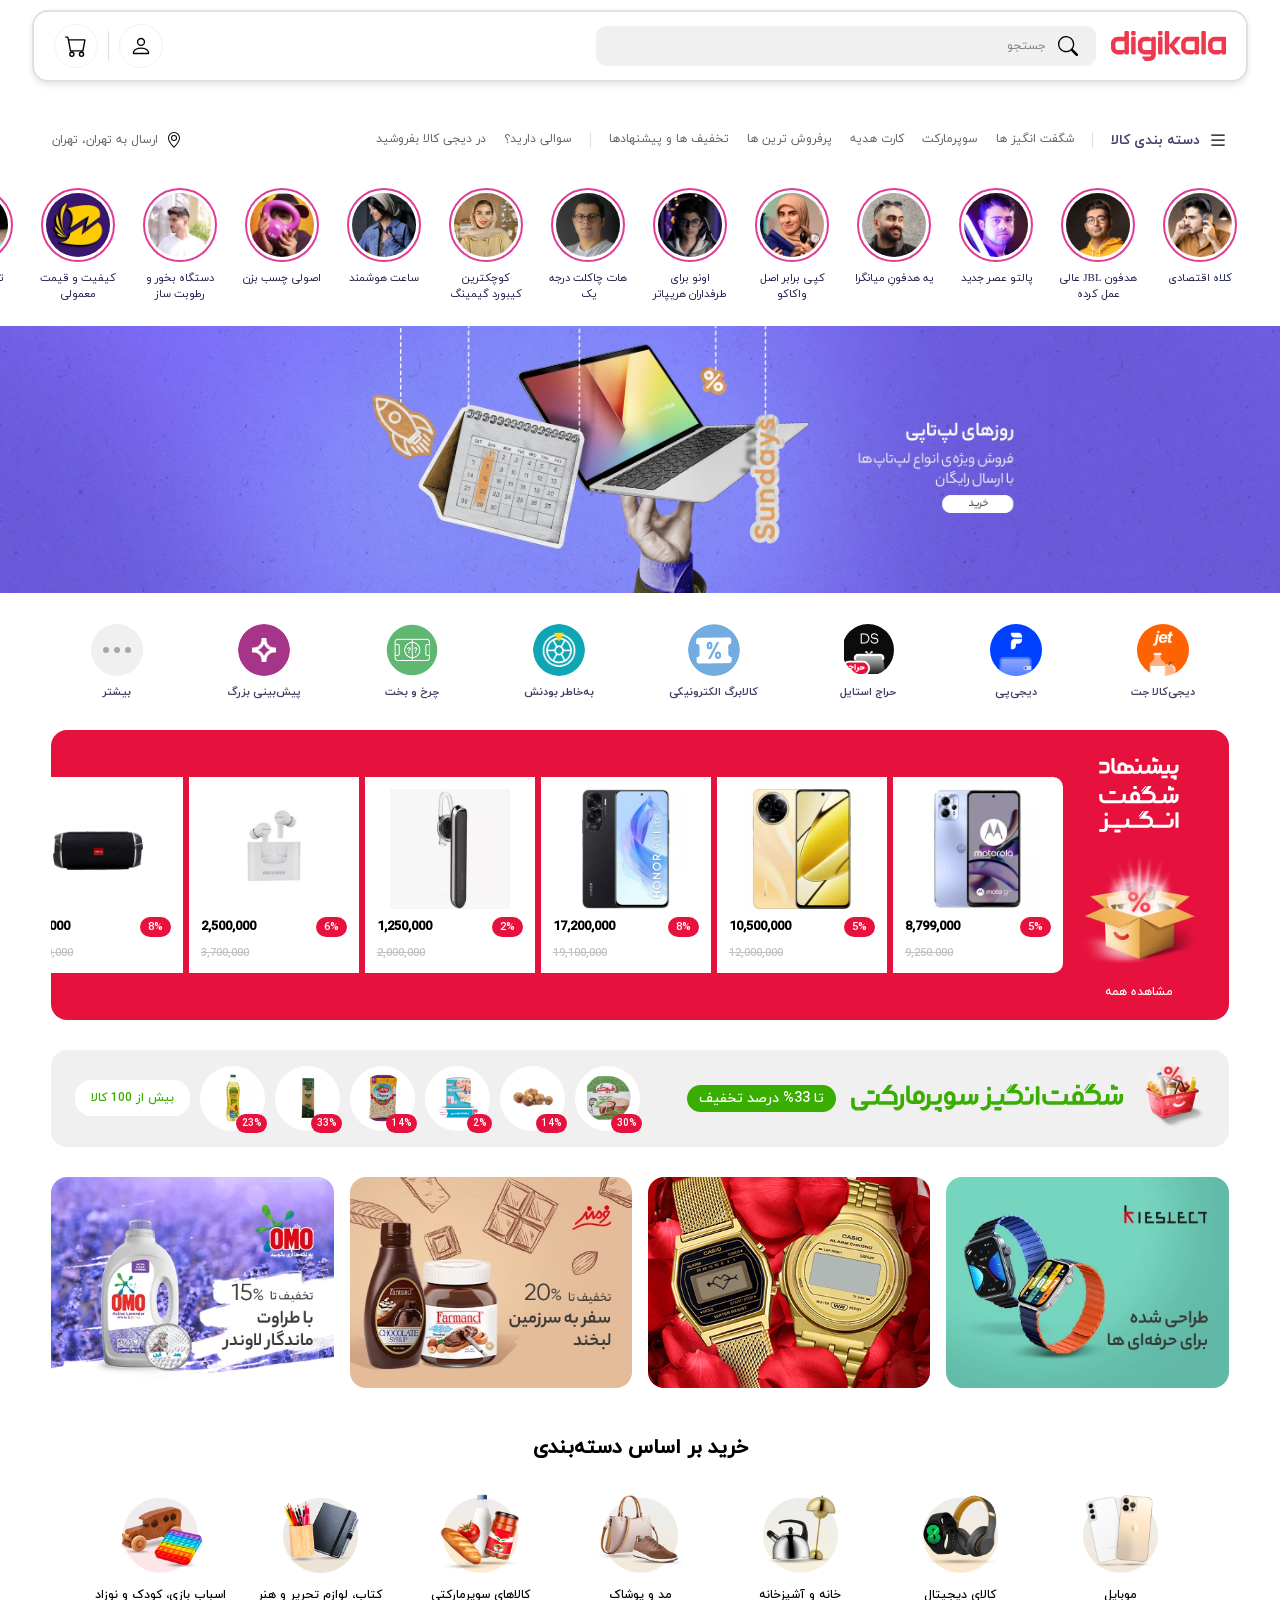
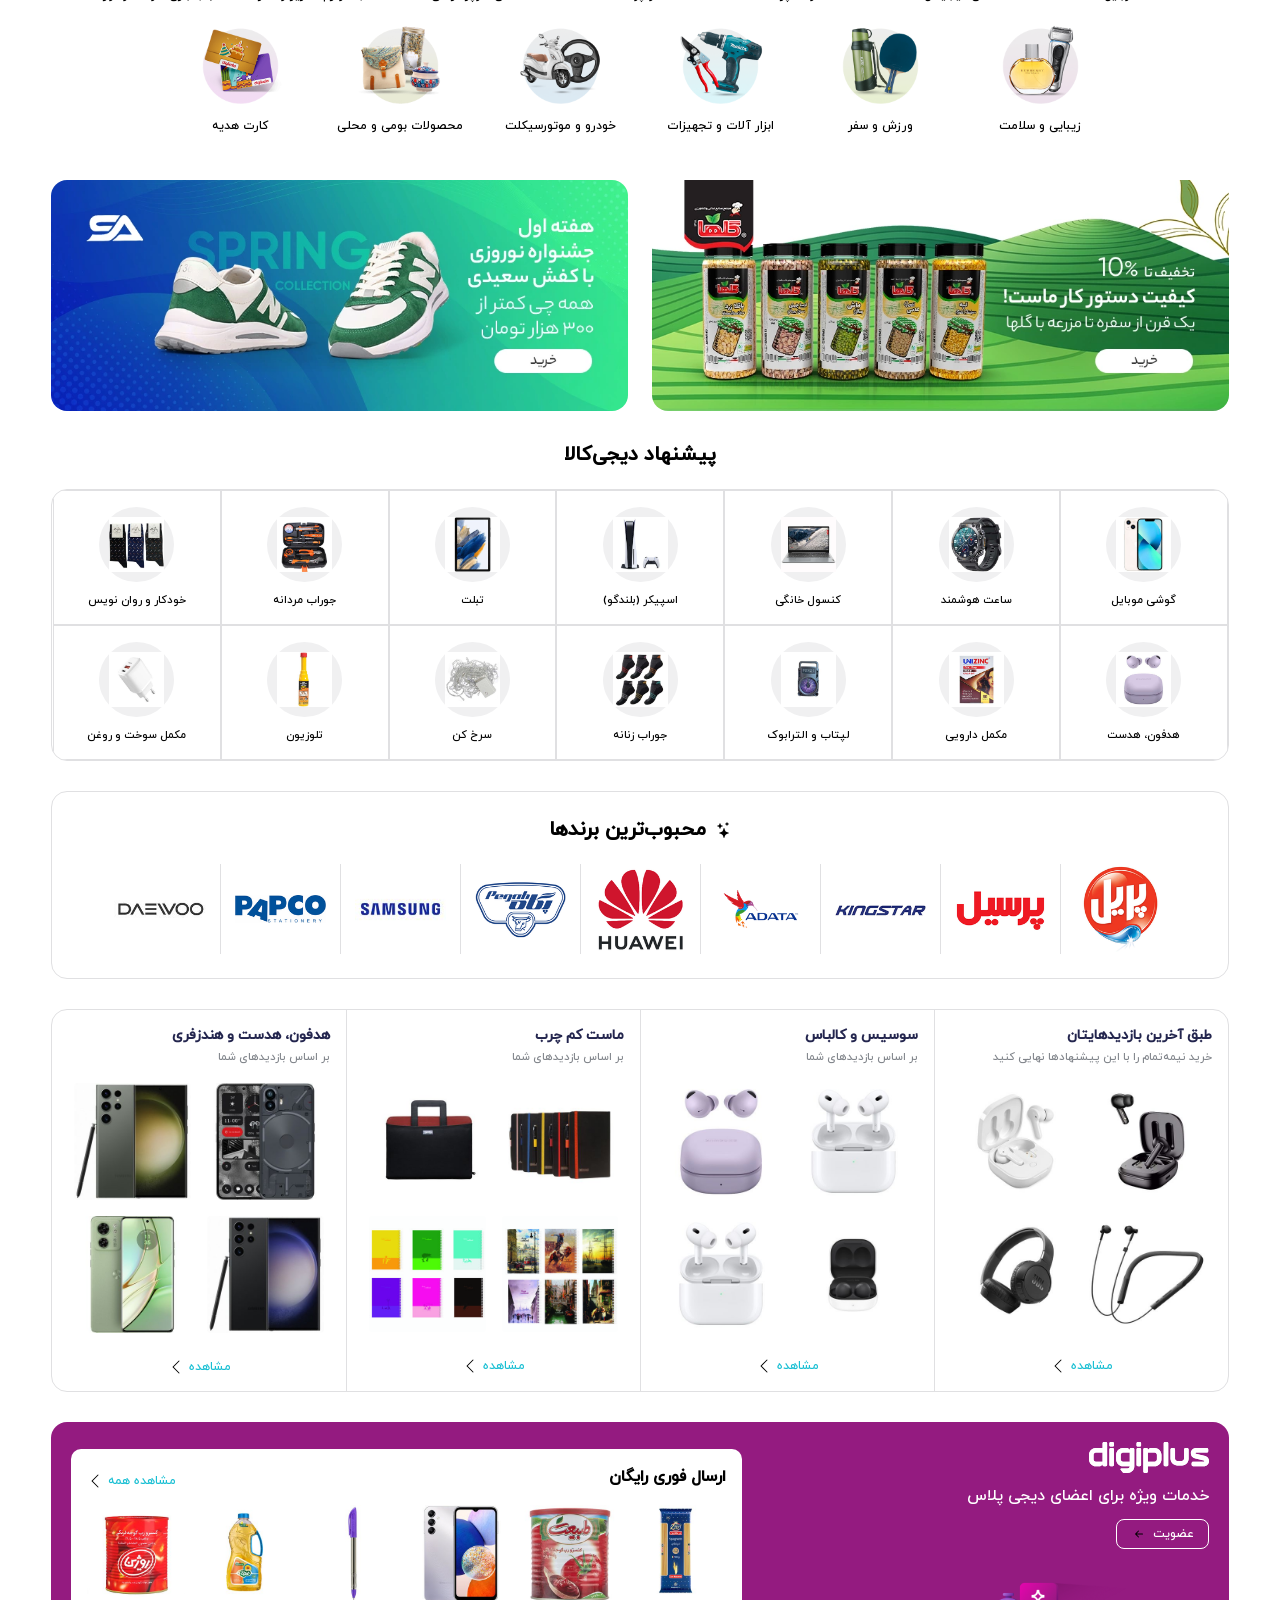
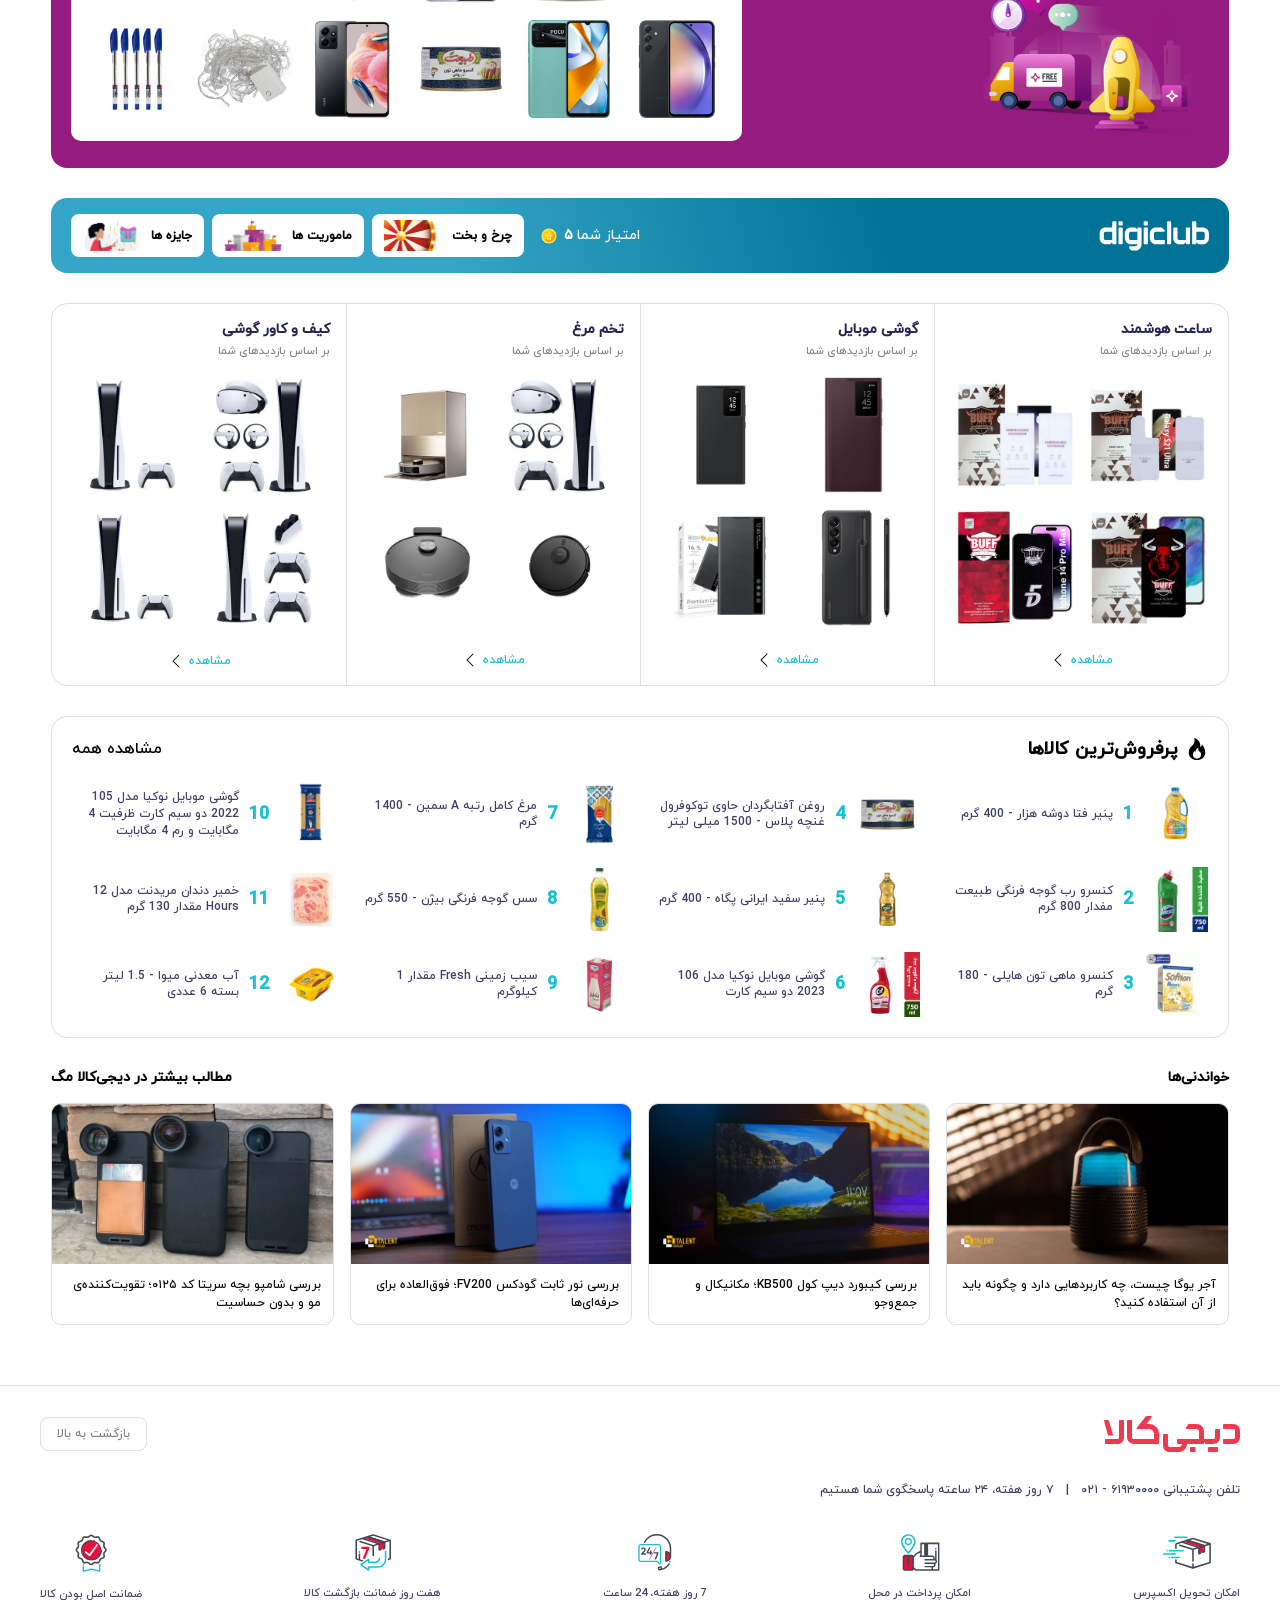
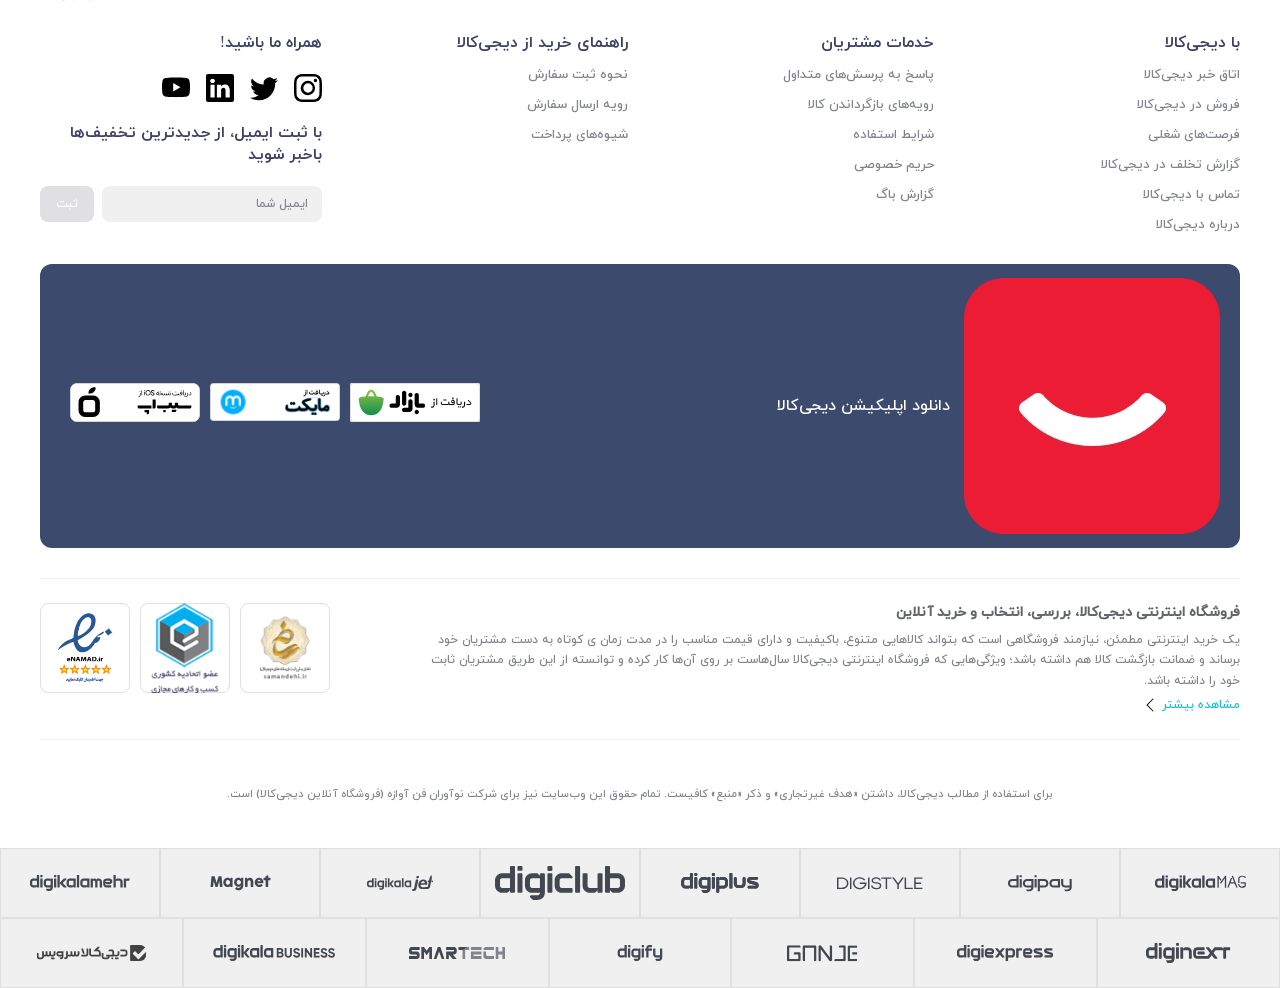
==== commit e62bb280: "version 1.0.0" ====
--- a/index.html
+++ b/index.html
@@ -15,21 +15,21 @@
         <div class="header-top">
             <div class="header-top-right">
                 <div class="header-top-right-logobox">
-                    <img src="images/logo-banner/logo.svg" alt="">
+                    <img src="images/logo-banner/logo.svg" alt="لوگو دیجی‌کالا">
                 </div>
                 <div class="header-top-right-searchbox">
-                    <img src="images/icons/search.svg" alt="">
+                    <img src="images/icons/search.svg" alt="جستجو">
                     <span>جستجو</span>
                 </div>
             </div>
             <div class="header-top-left">
                 <a href="#">
-                    <img src="images/icons/person.svg" alt="">
+                    <img src="images/icons/person.svg" alt="حساب">
                     <span id="header-top-account">حساب</span>
                 </a>
                 <span></span>
                 <a href="#">
-                    <img src="images/icons/cart.svg" alt="">
+                    <img src="images/icons/cart.svg" alt="سبد">
                     <span id="header-top-cart">سبد</span>
                 </a>
             </div>
@@ -39,7 +39,7 @@
             <div class="header-bottom-right">
                 <a href="#" id="header-grouping">
                     <div>
-                        <img src="images/icons/list.svg" alt="">
+                        <img src="images/icons/list.svg" alt="دسته بندی">
                     </div>
                     دسته بندی کالا
                 </a>
@@ -137,23 +137,23 @@
                                         گوشی بر اساس حافظه داخلی
                                         <img src="images/icons/chevron-left.svg" alt="">
                                     </a>
-                                    <a href="#" class="commodity-caption">گوشی تا  16 گیگابایت</a>
-                                    <a href="#" class="commodity-caption">گوشی تا  32 گیگابایت</a>
-                                    <a href="#" class="commodity-caption">گوشی تا  64 گیگابایت</a>
-                                    <a href="#" class="commodity-caption">گوشی تا  128 گیگابایت</a>
-                                    <a href="#" class="commodity-caption">گوشی تا  256 گیگابایت</a>
-                                    <a href="#" class="commodity-caption">گوشی تا  1 ترابایت</a>
+                                    <a href="#" class="commodity-caption">گوشی تا 16 گیگابایت</a>
+                                    <a href="#" class="commodity-caption">گوشی تا 32 گیگابایت</a>
+                                    <a href="#" class="commodity-caption">گوشی تا 64 گیگابایت</a>
+                                    <a href="#" class="commodity-caption">گوشی تا 128 گیگابایت</a>
+                                    <a href="#" class="commodity-caption">گوشی تا 256 گیگابایت</a>
+                                    <a href="#" class="commodity-caption">گوشی تا 1 ترابایت</a>
                                 </div>
                                 <div class="commodity">
                                     <a href="#" class="commodity-title">
                                         رزولوشن عکس
                                         <img src="images/icons/chevron-left.svg" alt="">
                                     </a>
-                                    <a href="#" class="commodity-caption">گوشی تا  13 گیگابایت</a>
-                                    <a href="#" class="commodity-caption">گوشی تا  16 گیگابایت</a>
-                                    <a href="#" class="commodity-caption">گوشی تا  48 گیگابایت</a>
-                                    <a href="#" class="commodity-caption">گوشی تا  64 گیگابایت</a>
-                                    <a href="#" class="commodity-caption">گوشی تا  108 گیگابایت</a>
+                                    <a href="#" class="commodity-caption">گوشی تا 13 گیگابایت</a>
+                                    <a href="#" class="commodity-caption">گوشی تا 16 گیگابایت</a>
+                                    <a href="#" class="commodity-caption">گوشی تا 48 گیگابایت</a>
+                                    <a href="#" class="commodity-caption">گوشی تا 64 گیگابایت</a>
+                                    <a href="#" class="commodity-caption">گوشی تا 108 گیگابایت</a>
                                 </div>
                             </div>
                         </div>
@@ -168,6 +168,7 @@
             </div>
         </div>
     </div>
+
     <!-- story box -->
     <div class="story-box">
         <div class="story-items">
@@ -274,14 +275,15 @@
                 <span>توپ فوتبال</span>
             </div>
         </div>
-
     </div>
+
     <!-- top banner -->
     <div class="big-banner-box">
         <a href="#">
             <img src="images/logo-banner/banner-big.webp" alt="">
         </a>
     </div>
+
     <!-- main-content -->
     <div class="container">
         <div class="option-box">
@@ -582,133 +584,133 @@
             <div class="grouping-items-box">
                 <a href="#">
                     <div class="grouping-items">
-                    <div class="grouping-items-image">
-                        <img src="images/grouping/group1.png" alt="">
-                    </div>
-                    <div class="grouping-items-caption">
-                        <span>موبایل</span>
-                    </div>
-                </div>
+                        <div class="grouping-items-image">
+                            <img src="images/grouping/group1.png" alt="">
+                        </div>
+                        <div class="grouping-items-caption">
+                            <span>موبایل</span>
+                        </div>
+                    </div>
                 </a>
                 <a href="#">
                     <div class="grouping-items">
-                    <div class="grouping-items-image">
-                        <img src="images/grouping/group2.png" alt="">
-                    </div>
-                    <div class="grouping-items-caption">
-                        <span>کالای دیجیتال</span>
-                    </div>
-                </div>
+                        <div class="grouping-items-image">
+                            <img src="images/grouping/group2.png" alt="">
+                        </div>
+                        <div class="grouping-items-caption">
+                            <span>کالای دیجیتال</span>
+                        </div>
+                    </div>
                 </a>
                 <a href="#">
                     <div class="grouping-items">
-                    <div class="grouping-items-image">
-                        <img src="images/grouping/group3.png" alt="">
-                    </div>
-                    <div class="grouping-items-caption">
-                        <span>خانه و آشپزخانه</span>
-                    </div>
-                </div>
+                        <div class="grouping-items-image">
+                            <img src="images/grouping/group3.png" alt="">
+                        </div>
+                        <div class="grouping-items-caption">
+                            <span>خانه و آشپزخانه</span>
+                        </div>
+                    </div>
                 </a>
                 <a href="#">
                     <div class="grouping-items">
-                    <div class="grouping-items-image">
-                        <img src="images/grouping/group4.png" alt="">
-                    </div>
-                    <div class="grouping-items-caption">
-                        <span>مد و پوشاک</span>
-                    </div>
-                </div>
+                        <div class="grouping-items-image">
+                            <img src="images/grouping/group4.png" alt="">
+                        </div>
+                        <div class="grouping-items-caption">
+                            <span>مد و پوشاک</span>
+                        </div>
+                    </div>
                 </a>
                 <a href="#">
                     <div class="grouping-items">
-                    <div class="grouping-items-image">
-                        <img src="images/grouping/group5.png" alt="">
-                    </div>
-                    <div class="grouping-items-caption">
-                        <span>کالاهای سوپرمارکتی</span>
-                    </div>
-                </div>
+                        <div class="grouping-items-image">
+                            <img src="images/grouping/group5.png" alt="">
+                        </div>
+                        <div class="grouping-items-caption">
+                            <span>کالاهای سوپرمارکتی</span>
+                        </div>
+                    </div>
                 </a>
                 <a href="#">
                     <div class="grouping-items">
-                    <div class="grouping-items-image">
-                        <img src="images/grouping/group6.png" alt="">
-                    </div>
-                    <div class="grouping-items-caption">
-                        <span>کتاب، لوازم تحریر و هنر</span>
-                    </div>
-                </div>
+                        <div class="grouping-items-image">
+                            <img src="images/grouping/group6.png" alt="">
+                        </div>
+                        <div class="grouping-items-caption">
+                            <span>کتاب، لوازم تحریر و هنر</span>
+                        </div>
+                    </div>
                 </a>
                 <a href="#">
                     <div class="grouping-items">
-                    <div class="grouping-items-image">
-                        <img src="images/grouping/group7.png" alt="">
-                    </div>
-                    <div class="grouping-items-caption">
-                        <span>اسباب بازی، کودک و نوزاد</span>
-                    </div>
-                </div>
+                        <div class="grouping-items-image">
+                            <img src="images/grouping/group7.png" alt="">
+                        </div>
+                        <div class="grouping-items-caption">
+                            <span>اسباب بازی، کودک و نوزاد</span>
+                        </div>
+                    </div>
                 </a>
                 <a href="#">
                     <div class="grouping-items">
-                    <div class="grouping-items-image">
-                        <img src="images/grouping/group8.png" alt="">
-                    </div>
-                    <div class="grouping-items-caption">
-                        <span>زیبایی و سلامت</span>
-                    </div>
-                </div>
+                        <div class="grouping-items-image">
+                            <img src="images/grouping/group8.png" alt="">
+                        </div>
+                        <div class="grouping-items-caption">
+                            <span>زیبایی و سلامت</span>
+                        </div>
+                    </div>
                 </a>
                 <a href="#">
                     <div class="grouping-items">
-                    <div class="grouping-items-image">
-                        <img src="images/grouping/group9.png" alt="">
-                    </div>
-                    <div class="grouping-items-caption">
-                        <span>ورزش و سفر</span>
-                    </div>
-                </div>
+                        <div class="grouping-items-image">
+                            <img src="images/grouping/group9.png" alt="">
+                        </div>
+                        <div class="grouping-items-caption">
+                            <span>ورزش و سفر</span>
+                        </div>
+                    </div>
                 </a>
                 <a href="#">
                     <div class="grouping-items">
-                    <div class="grouping-items-image">
-                        <img src="images/grouping/group10.png" alt="">
-                    </div>
-                    <div class="grouping-items-caption">
-                        <span>ابزار آلات و تجهیزات</span>
-                    </div>
-                </div>
+                        <div class="grouping-items-image">
+                            <img src="images/grouping/group10.png" alt="">
+                        </div>
+                        <div class="grouping-items-caption">
+                            <span>ابزار آلات و تجهیزات</span>
+                        </div>
+                    </div>
                 </a>
                 <a href="#">
                     <div class="grouping-items">
-                    <div class="grouping-items-image">
-                        <img src="images/grouping/group11.png" alt="">
-                    </div>
-                    <div class="grouping-items-caption">
-                        <span>خودرو و موتورسیکلت</span>
-                    </div>
-                </div>
+                        <div class="grouping-items-image">
+                            <img src="images/grouping/group11.png" alt="">
+                        </div>
+                        <div class="grouping-items-caption">
+                            <span>خودرو و موتورسیکلت</span>
+                        </div>
+                    </div>
                 </a>
                 <a href="#">
                     <div class="grouping-items">
-                    <div class="grouping-items-image">
-                        <img src="images/grouping/group12.png" alt="">
-                    </div>
-                    <div class="grouping-items-caption">
-                        <span>محصولات بومی و محلی</span>
-                    </div>
-                </div>
+                        <div class="grouping-items-image">
+                            <img src="images/grouping/group12.png" alt="">
+                        </div>
+                        <div class="grouping-items-caption">
+                            <span>محصولات بومی و محلی</span>
+                        </div>
+                    </div>
                 </a>
                 <a href="#">
                     <div class="grouping-items">
-                    <div class="grouping-items-image">
-                        <img src="images/grouping/group13.png" alt="">
-                    </div>
-                    <div class="grouping-items-caption">
-                        <span>کارت هدیه</span>
-                    </div>
-                </div>
+                        <div class="grouping-items-image">
+                            <img src="images/grouping/group13.png" alt="">
+                        </div>
+                        <div class="grouping-items-caption">
+                            <span>کارت هدیه</span>
+                        </div>
+                    </div>
                 </a>
             </div>
         </div>
@@ -854,48 +856,48 @@
             <div class="brand-items-box">
                 <a href="#">
                     <div class="brand-items">
-                    <img src="images/famous-brand/brand1.png" alt="">
-                </div>
+                        <img src="images/famous-brand/brand1.png" alt="">
+                    </div>
                 </a>
                 <a href="#">
                     <div class="brand-items">
-                    <img src="images/famous-brand/brand2.png" alt="">
-                </div>
+                        <img src="images/famous-brand/brand2.png" alt="">
+                    </div>
                 </a>
                 <a href="#">
                     <div class="brand-items">
-                    <img src="images/famous-brand/brand3.png" alt="">
-                </div>
+                        <img src="images/famous-brand/brand3.png" alt="">
+                    </div>
                 </a>
                 <a href="#">
                     <div class="brand-items">
-                    <img src="images/famous-brand/brand4.png" alt="">
-                </div>
+                        <img src="images/famous-brand/brand4.png" alt="">
+                    </div>
                 </a>
                 <a href="#">
                     <div class="brand-items">
-                    <img src="images/famous-brand/brand5.png" alt="">
-                </div>
+                        <img src="images/famous-brand/brand5.png" alt="">
+                    </div>
                 </a>
                 <a href="#">
                     <div class="brand-items">
-                    <img src="images/famous-brand/brand6.png" alt="">
-                </div>
+                        <img src="images/famous-brand/brand6.png" alt="">
+                    </div>
                 </a>
                 <a href="#">
                     <div class="brand-items">
-                    <img src="images/famous-brand/brand7.jpg" alt="">
-                </div>
+                        <img src="images/famous-brand/brand7.jpg" alt="">
+                    </div>
                 </a>
                 <a href="#">
                     <div class="brand-items">
-                    <img src="images/famous-brand/brand8.png" alt="">
-                </div>
+                        <img src="images/famous-brand/brand8.png" alt="">
+                    </div>
                 </a>
                 <a href="#">
                     <div class="brand-items" id="brand-items-left">
-                    <img src="images/famous-brand/brand9.jpg" alt="">
-                </div>
+                        <img src="images/famous-brand/brand9.jpg" alt="">
+                    </div>
                 </a>
             </div>
         </div>
@@ -1289,7 +1291,8 @@
                         <a href="#">
                             <img src="images/onfire/item4.webp" alt="">
                             <span class="onfire-items-number"><b>4</b></span>
-                            <span class="onfire-items-caption">روغن آفتابگردان حاوی توکوفرول غنچه پلاس - 1500 میلی لیتر</span>
+                            <span class="onfire-items-caption">روغن آفتابگردان حاوی توکوفرول غنچه پلاس - 1500 میلی
+                                لیتر</span>
                         </a>
                     </div>
                     <div class="onfire-items">
@@ -1335,7 +1338,8 @@
                         <a href="#">
                             <img src="images/onfire/item10.webp" alt="">
                             <span class="onfire-items-number"><b>10</b></span>
-                            <span class="onfire-items-caption">گوشی موبایل نوکیا مدل 105 2022 دو سیم کارت ظرفیت 4 مگابایت و رم 4 مگابایت </span>
+                            <span class="onfire-items-caption">گوشی موبایل نوکیا مدل 105 2022 دو سیم کارت ظرفیت 4
+                                مگابایت و رم 4 مگابایت </span>
                         </a>
                     </div>
                     <div class="onfire-items">
@@ -1401,6 +1405,7 @@
             </div>
         </div>
     </div>
+
     <!-- footer -->
     <div class="footer-container">
         <div class="backtotop-box">
@@ -1532,7 +1537,10 @@
                     <h2>فروشگاه اینترنتی دیجی‌کالا، بررسی، انتخاب و خرید آنلاین</h2>
                 </div>
                 <div class="license-caption">
-                    <p>یک  خرید اینترنتی مطمئن، نیازمند فروشگاهی است که بتواند کالاهایی متنوع، باکیفیت و دارای قیمت مناسب را در مدت زمان ی کوتاه به دست مشتریان خود برساند و ضمانت بازگشت کالا هم داشته باشد؛ ویژگی‌هایی که فروشگاه اینترنتی دیجی‌کالا سال‌هاست بر روی آن‌ها کار کرده و توانسته از این طریق مشتریان ثابت خود را داشته باشد.</p>
+                    <p>یک خرید اینترنتی مطمئن، نیازمند فروشگاهی است که بتواند کالاهایی متنوع، باکیفیت و دارای قیمت مناسب
+                        را در مدت زمان ی کوتاه به دست مشتریان خود برساند و ضمانت بازگشت کالا هم داشته باشد؛ ویژگی‌هایی
+                        که فروشگاه اینترنتی دیجی‌کالا سال‌هاست بر روی آن‌ها کار کرده و توانسته از این طریق مشتریان ثابت
+                        خود را داشته باشد.</p>
                 </div>
                 <div class="license-more">
                     <span>مشاهده بیشتر</span>
@@ -1559,9 +1567,11 @@
         </div>
 
         <div class="copywrite">
-            برای استفاده از مطالب دیجی‌کالا، داشتن «هدف غیرتجاری» و ذکر «منبع» کافیست. تمام حقوق اين وب‌سايت نیز برای شرکت نوآوران فن آوازه (فروشگاه آنلاین دیجی‌کالا) است.
+            برای استفاده از مطالب دیجی‌کالا، داشتن «هدف غیرتجاری» و ذکر «منبع» کافیست. تمام حقوق اين وب‌سايت نیز برای
+            شرکت نوآوران فن آوازه (فروشگاه آنلاین دیجی‌کالا) است.
         </div>
     </div>
+
     <!-- sponsors -->
     <div class="sponsors-box">
         <div class="sponsors-top">
@@ -1644,7 +1654,6 @@
             </div>
         </div>
     </div>
-    <!-- this web was design by MRTech -->
 </body>
 
 </html>
--- a/style.css
+++ b/style.css
@@ -25,8 +25,11 @@
 }
 
 body {
-    font-family: "IY-medium";
-    padding-top: 120px;
+    font-family: "IY-medium", system-ui, -apple-system, sans-serif;
+    padding-top: 130px;
+    direction: rtl;
+    background-color: #fff;
+    overflow-x: hidden;
 }
 
 a {
@@ -35,6 +38,12 @@
     display: inline-block;
 }
 
+img {
+    max-width: 100%;
+    display: block;
+}
+
+/* Header */
 .header {
     margin-bottom: 20px;
     width: 100%;
@@ -47,24 +56,28 @@
 .header-top {
     margin-top: 10px;
     width: 95%;
+    max-width: 1400px;
     display: flex;
     justify-content: space-between;
     align-items: center;
-    padding: 20px;
+    padding: 12px 20px;
     position: fixed;
     top: 0;
+    left: 50%;
+    transform: translateX(-50%);
     border: 2px solid #e0e0e2;
     border-radius: 16px;
-    backdrop-filter: blur(50px);
-    z-index: 10;
-    box-shadow: 0px 3px 6px 0px rgba(0, 0, 0, 0.2);
+    background-color: rgba(255, 255, 255, 0.85);
+    backdrop-filter: blur(25px);
+    -webkit-backdrop-filter: blur(25px);
+    z-index: 100;
+    box-shadow: 0px 3px 6px 0px rgba(0, 0, 0, 0.1);
     transition: 250ms;
 }
 
 .header-top:hover {
-    background-color: rgba(255, 255, 255, 0.426);
-    backdrop-filter: blur(70px);
-    box-shadow: 0px 3px 6px 0px rgba(0, 0, 0, 0.4);
+    background-color: rgba(255, 255, 255, 0.98);
+    box-shadow: 0px 6px 12px 0px rgba(0, 0, 0, 0.15);
 }
 
 .header-top-right {
@@ -72,81 +85,85 @@
     justify-content: flex-start;
     align-items: center;
     gap: 15px;
-}
-
-.header-top-right-logobox {
-    display: flex;
-    justify-content: center;
-    align-items: center;
+    flex: 1;
+}
+
+.header-top-right-logobox img {
+    width: 115px;
 }
 
 .header-top-right-searchbox {
-    width: 500px;
+    width: 100%;
+    max-width: 500px;
     display: flex;
     justify-content: flex-start;
     align-items: center;
-    gap: 15px;
+    gap: 12px;
     font-family: "IY-regular";
     font-size: 12px;
     background-color: #f0f0f1;
     color: #81858b;
-    padding: 12px 20px;
+    padding: 10px 18px;
     border-radius: 10px;
 }
 
+.header-top-right-searchbox img {
+    width: 20px;
+}
+
 .header-top-left {
     display: flex;
     justify-content: space-between;
     align-items: center;
+    gap: 10px;
 }
 
 .header-top-left a {
-    width: 50px;
-    height: 50px;
-    padding: 10px;
+    width: 44px;
+    height: 44px;
+    padding: 8px;
     background-color: #fff;
     border-radius: 50%;
     display: flex;
     justify-content: center;
     align-items: center;
-    margin: 0 20px;
     border: 1px solid #f0f0f1;
     transition: 250ms;
+    position: relative;
 }
 
 .header-top-left a:hover {
     background-color: #f0f0f1;
-    transform: translateY(-5px);
-}
-
-.header-top-left a:hover #header-top-account  {
-    opacity: 100%;
-    transform: translateY(35px);
-}
-
-.header-top-left a:hover #header-top-cart  {
-    opacity: 100%;
-    transform: translateY(35px);
+    transform: translateY(-2px);
 }
 
 .header-top-left img {
-    width: 25px;
-}
-
-.header-top-left > span {
+    width: 22px;
+}
+
+.header-top-left>span {
     width: 1px;
-    height: 45px;
+    height: 30px;
     background-color: #e0e0e2;
 }
 
-.header-top-left > a > span {
+.header-top-left>a>span {
     position: absolute;
-    opacity: 0%;
+    opacity: 0;
     transition: 250ms;
+    font-size: 11px;
+    white-space: nowrap;
+}
+
+.header-top-left a:hover #header-top-account,
+.header-top-left a:hover #header-top-cart {
+    opacity: 1;
+    transform: translateY(32px);
 }
 
 .header-bottom {
     width: 95%;
+    max-width: 1400px;
     display: flex;
     justify-content: space-between;
     align-items: center;
@@ -158,23 +175,24 @@
 .header-bottom-right {
     color: #62666b;
     display: flex;
-    justify-content: space-between;
-    align-items: center;
-    gap: 20px;
+    justify-content: flex-start;
+    align-items: center;
+    gap: 18px;
     position: relative;
-}
-
-.header-bottom-right > a {
+    flex-wrap: wrap;
+}
+
+.header-bottom-right>a {
     padding-bottom: 8px;
     display: flex;
     justify-content: center;
     align-items: center;
-    border-bottom: 2px solid #fff;
+    border-bottom: 2px solid transparent;
     transition: 250ms;
 }
 
-.header-bottom-right > a:hover {
-    border-bottom-color:#e6123d;
+.header-bottom-right>a:hover {
+    border-bottom-color: #e6123d;
 }
 
 .header-bottom-right .line-divide {
@@ -189,61 +207,59 @@
     border-bottom: 0 solid #fff;
     font-family: "IY-bold";
     font-size: 14px;
-    gap: 10px;
-}
-
-#header-grouping:hover ~ .grouping-commodity-box{
-    display: flex;
-}
-
-.grouping-commodity-box:hover {
-    display: flex;
+    gap: 8px;
 }
 
 #header-grouping img {
     width: 20px;
 }
 
+#header-grouping:hover~.grouping-commodity-box,
+.grouping-commodity-box:hover {
+    display: flex;
+}
+
 .header-bottom-left a {
     padding-bottom: 8px;
     display: flex;
     justify-content: center;
     align-items: center;
-    gap: 10px;
-}
-
+    gap: 8px;
+    color: #62666b;
+}
+
+/* Mega Menu */
 .grouping-commodity-box {
     width: 100%;
-    height: 400px;
+    min-width: 800px;
+    height: 420px;
     display: none;
     justify-content: flex-start;
     align-items: stretch;
     background-color: #fff;
     border-radius: 8px;
-    box-shadow: 0 3px 6px 0 rgba(0, 0, 0, 0.4);
+    box-shadow: 0 10px 25px rgba(0, 0, 0, 0.15);
     position: absolute;
-    top: 30px;
+    top: 32px;
     right: 0;
-    transition: 250ms;
+    z-index: 50;
+    overflow: hidden;
 }
 
 .grouping-commodity-right {
     direction: ltr;
-    width: 30%;
-    display: flex;
-    flex-direction: column;
-    justify-content: flex-start;
-    align-items: flex-start;
+    width: 28%;
+    display: flex;
+    flex-direction: column;
     background-color: #f0f0f1;
-    overflow-y: scroll;
+    overflow-y: auto;
 }
 
 .grouping-commodity-right a {
     direction: rtl;
     width: 100%;
-    padding: 12px 8px;
+    padding: 12px 14px;
     color: #000;
-    border: none;
     justify-content: flex-start;
 }
 
@@ -254,79 +270,55 @@
 
 .grouping-commodity-left {
     direction: ltr;
-    width: 70%;
-    display: flex;
-    flex-direction: column;
-    justify-content: flex-start;
-    align-items: flex-start;
+    width: 72%;
+    display: flex;
+    flex-direction: column;
     padding: 20px;
-    overflow-y: scroll;
+    overflow-y: auto;
 }
 
 .grouping-commodity-left div {
     direction: rtl;
 }
 
-.grouping-commodity-left img {
-    width: 11px;
-}
-
-.grouping-commodity-left > a {
-    direction: rtl;
-    width: 100%;
-    border: none;
-    color: #000;
+.commodity-more {
+    margin-bottom: 16px;
+    color: #008eb2 !important;
+    font-size: 12px;
+    display: flex;
+    align-items: center;
+    gap: 6px;
+}
+
+.commodity-full {
+    width: 100%;
+    display: flex;
     justify-content: flex-start;
-    padding: 0;
-}
-
-.commodity-more {
-    margin-bottom: 20px;
-    color: #008eb2 !important;
-    font-size: 11px;
-    border-color: #fff !important;
-    display: flex;
-    justify-content: flex-start;
-    align-items: center;
+    gap: 20px;
+}
+
+.commodity-column {
+    width: 33.33%;
+    display: flex;
+    flex-direction: column;
+    gap: 12px;
+}
+
+.commodity {
+    width: 100%;
+    display: flex;
+    flex-direction: column;
     gap: 8px;
 }
 
-.commodity-full {
-    width: 100%;
-    display: flex;
-    justify-content: flex-start;
-    align-items: flex-start;
-}
-
-.commodity-column {
-    width: 34%;
-    display: flex;
-    flex-direction: column;
-    justify-content: flex-start;
-    align-items: flex-start;
-    gap: 10px;
-}
-
-.commodity {
-    width: 100%;
-    direction: rtl;
-    display: flex;
-    flex-direction: column;
-    justify-content: flex-start;
-    align-items: flex-start;
-    gap: 10px;
-}
-
 .commodity-title {
-    width: 100%;
-    width: 100%;
-    display: flex;
-    justify-content: flex-start;
+    display: flex;
     align-items: center;
     gap: 8px;
     color: #000;
     border-right: 2px solid #e6123d;
-    padding-right: 10px;
+    padding-right: 8px;
+    font-family: "IY-bold";
 }
 
 .commodity-title:hover,
@@ -335,114 +327,112 @@
 }
 
 .commodity-caption {
-    width: 100%;
     font-size: 11px;
     color: #81858b;
-    padding: 5px 0;
-}
-
+    padding: 3px 0;
+}
+
+/* Stories */
 .story-box {
-    padding: 0 60px;
-    display: flex;
-    justify-content: space-around;
+    padding: 0 40px;
+    display: flex;
+    justify-content: flex-start;
     align-items: flex-start;
-    gap: 20px;
+    gap: 22px;
+    overflow-x: auto;
     font-family: "IY-regular";
     font-size: 11px;
-    margin-bottom: 20px;
+    margin-bottom: 24px;
+    scrollbar-width: thin;
 }
 
 .story-items {
     text-align: center;
-    width: 84px;
-    display: flex;
-    flex-direction: column;
-    justify-content: center;
-    align-items: center;
-    gap: 10px;
+    min-width: 80px;
+    display: flex;
+    flex-direction: column;
+    align-items: center;
+    gap: 8px;
     color: #23254e;
+    cursor: pointer;
 }
 
 .story-image {
     width: 74px;
-    border-radius: 50%;
+    height: 74px;
 }
 
 .story-image img {
     border-radius: 50%;
     border: 2px solid #e03d96;
-    padding: 4px;
-    width: 100%;
+    padding: 3px;
+    width: 100%;
+    height: 100%;
+    object-fit: cover;
     animation: story-borders 2s linear infinite alternate;
 }
 
 @keyframes story-borders {
     0% {
         border-color: #e03d96;
-        border-width: 2px;
-    }
-    25% {
-        border-color: #e03d68;
-        border-width: 4px;
-    }
+    }
+
     50% {
         border-color: #eb406e;
-        border-width: 2px;
-    }
-    75% {
-        border-color: rgb(224, 61, 121);
-        border-width: 4px;
-    }
+    }
+
     100% {
         border-color: #e6123d;
-        border-width: 2px;
-    }
-}
-
+    }
+}
+
+/* Big Banner */
 .big-banner-box {
-    margin-bottom: 20px;
+    margin-bottom: 24px;
+    width: 100%;
     overflow: hidden;
-    max-height: 315.16px;
+}
+
+.big-banner-box a img {
+    width: 100%;
+    transition: transform 300ms;
 }
 
 .big-banner-box:hover img {
-    transform: scale(1.1);
-}
-
-.big-banner-box img {
-    width: 100%;
-    transition: 250ms;
-}
-
+    transform: scale(1.02);
+}
+
+/* Main Container */
 .container {
-    width: 90%;
+    width: 92%;
+    max-width: 1400px;
     margin: auto;
     display: flex;
     flex-direction: column;
-    justify-content: center;
-    align-items: center;
-    gap: 20px;
-}
-
+    gap: 30px;
+}
+
+/* Option Icons Box */
 .option-box {
     width: 100%;
     display: flex;
     justify-content: space-around;
     align-items: flex-start;
+    flex-wrap: wrap;
+    gap: 16px;
 }
 
 .option-items {
-    width: 85px;
-    display: flex;
-    flex-direction: column;
-    justify-content: center;
+    min-width: 75px;
+    display: flex;
+    flex-direction: column;
     align-items: center;
     text-align: center;
-    gap: 10px;
+    gap: 8px;
     font-family: "IY-bold";
     font-size: 11px;
     color: #3f4064;
-    transition: 400ms;
+    transition: 300ms;
 }
 
 .option-items:hover .option-image img {
@@ -451,17 +441,17 @@
 
 .option-image {
     width: 52px;
+    height: 52px;
 }
 
 .option-image img {
     width: 100%;
+    height: 100%;
     border-radius: 50%;
     transition: 400ms;
 }
 
 .option-more-box {
-    width: 52px;
-    height: 52px;
     border-radius: 50%;
     display: flex;
     justify-content: center;
@@ -477,6 +467,7 @@
     background-color: #a6a6a6;
 }
 
+/* Amazing Deals (Pishnehad Shegeftangiz) */
 .pishnehad-shegeftangiz-box {
     width: 100%;
     background-color: #e6123d;
@@ -484,49 +475,51 @@
     display: flex;
     justify-content: flex-start;
     align-items: center;
-    gap: 10px;
+    gap: 6px;
     border-radius: 16px;
-}
-
-.pishnehad-shegeftangiz-box:hover #ps-logo-text,
-.pishnehad-shegeftangiz-box:hover #ps-logo {
-    transform: scale(1.1);
+    overflow-x: auto;
 }
 
 .ps-items-icon {
+    min-width: 140px;
     display: flex;
     flex-direction: column;
     justify-content: center;
     align-items: center;
     text-align: center;
-    grid-template: 20px;
+    gap: 12px;
     color: #fff;
+    padding: 0 10px;
 }
 
 #ps-logo-text {
-    width: 92px;
+    width: 90px;
+}
+
+#ps-logo {
+    width: 130px;
+}
+
+.pishnehad-shegeftangiz-box a {
+    color: #fff;
+    font-size: 12px;
+}
+
+.ps-items {
+    min-width: 170px;
+    background-color: #fff;
+    display: flex;
+    flex-direction: column;
+    justify-content: center;
+    align-items: center;
+    gap: 8px;
+    padding: 12px;
     transition: 250ms;
-}
-
-#ps-logo {
-    width: 145px;
-    transition: 250ms;
-}
-
-.ps-items {
-    width: 182px;
-    background-color: #fff;
-    display: flex;
-    flex-direction: column;
-    justify-content: center;
-    align-items: center;
-    gap: 10px;
-    padding: 12px 16px;
-    transition: 250ms;
+    color: #000;
 }
 
 .ps-items:hover {
-    box-shadow: 0px 2px 6px 0px rgba(0, 0, 0, 0.7);
+    box-shadow: 0px 4px 12px rgba(0, 0, 0, 0.2);
 }
 
 #ps-items-right {
@@ -538,11 +531,17 @@
 }
 
 .ps-items-image {
-    width: 100%;
+    width: 120px;
+    height: 120px;
+    display: flex;
+    align-items: center;
+    justify-content: center;
 }
 
 .ps-items-image img {
-    width: 100%;
+    max-width: 100%;
+    max-height: 100%;
+    object-fit: contain;
 }
 
 .ps-finalprice-box {
@@ -554,38 +553,41 @@
 
 .ps-finalprice-discount {
     border-radius: 16px;
-    font-size: 10px;
+    font-size: 11px;
     background-color: #e6123d;
     color: #fff;
-    padding: 4px 8px;
-    display: flex;
-    justify-content: center;
-    align-items: center;
+    padding: 2px 8px;
+}
+
+.ps-finalprice {
+    font-size: 13px;
+    font-weight: bold;
 }
 
 .ps-price-box {
     width: 100%;
     display: flex;
     justify-content: flex-end;
-    align-items: center;
     color: #c0c2c5;
-    font-size: 12px;
+    font-size: 11px;
     text-decoration: line-through;
 }
 
+/* Fresh Supermarket Box */
 .shegeftangiz-market-box {
     width: 100%;
     background-color: #f0f0f1;
-    padding: 16px 40px 12px;
+    padding: 16px 24px;
     display: flex;
     justify-content: space-between;
     align-items: center;
     border-radius: 16px;
+    flex-wrap: wrap;
+    gap: 16px;
 }
 
 .shegeftangiz-market-right {
     display: flex;
-    justify-content: flex-start;
     align-items: center;
     gap: 15px;
 }
@@ -593,24 +595,21 @@
 .sm-discount {
     background-color: #39ae00;
     color: #fff;
-    display: flex;
-    justify-content: center;
-    align-items: center;
     padding: 4px 12px;
-    font-size: 16px;
+    font-size: 14px;
     border-radius: 16px;
 }
 
 .shegeftangiz-market-left {
     display: flex;
-    justify-content: flex-start;
     align-items: center;
     gap: 10px;
-    font-size: 12px;
+    flex-wrap: wrap;
 }
 
 .sm-items {
-    width: 74px;
+    width: 65px;
+    height: 65px;
     background-color: #fff;
     display: flex;
     justify-content: center;
@@ -621,49 +620,46 @@
 }
 
 .sm-items-image {
-    display: flex;
-    justify-content: center;
-    align-items: center;
-    width: 58px;
+    width: 48px;
+    height: 48px;
 }
 
 .sm-items-image img {
     border-radius: 50%;
     width: 100%;
+    height: 100%;
+    object-fit: cover;
 }
 
 .sm-items-discount {
     background-color: #e6123d;
     color: #fff;
-    padding: 2px 4px;
-    border-radius: 16px;
-    display: flex;
-    justify-content: center;
-    align-items: center;
+    font-size: 10px;
+    padding: 2px 6px;
+    border-radius: 12px;
     position: absolute;
-    bottom: 0px;
-    right: 0px;
+    bottom: -2px;
+    right: -2px;
 }
 
 .sm-items-more {
     background-color: #fff;
     color: #39ae00;
-    padding: 12px 20px;
-    display: flex;
-    justify-content: center;
-    align-items: center;
+    padding: 10px 16px;
+    font-size: 12px;
     border-radius: 16px;
 }
 
+/* Small Banners */
 .small-banner-box {
     width: 100%;
     display: flex;
     justify-content: space-between;
-    align-items: center;
+    gap: 16px;
 }
 
 .small-banner {
-    width: 322px;
+    width: 100%;
 }
 
 .small-banner img {
@@ -671,71 +667,72 @@
     width: 100%;
 }
 
+/* Categories Grouping Box */
 .grouping-box {
     width: 100%;
     display: flex;
     flex-direction: column;
+    align-items: center;
+    gap: 30px;
+    padding: 16px 0;
+}
+
+.title-box {
+    display: flex;
+    align-items: center;
+    gap: 10px;
+}
+
+.title-box h3 {
+    font-size: 20px;
+}
+
+.grouping-items-box {
+    display: flex;
+    flex-wrap: wrap;
+    gap: 20px;
     justify-content: center;
-    align-items: center;
-    gap: 40px;
-    padding: 16px 16px 40px;
-}
-
-.title-box {
-    display: flex;
-    justify-content: center;
-    align-items: center;
-}
-
-.title-box h3 {
-    font-family: "IY-regular";
-    font-size: 21px;
-}
-
-.grouping-items-box {
-    display: flex;
-    flex-wrap: wrap;
-    row-gap: 32px;
-    justify-content: center;
-    align-items: center;
 }
 
 .grouping-items {
-    width: 180px;
-    display: flex;
-    flex-direction: column;
-    justify-content: center;
+    width: 140px;
+    display: flex;
+    flex-direction: column;
     align-items: center;
     gap: 10px;
+    text-align: center;
 }
 
 .grouping-items:hover .grouping-items-image {
-    transform: scale(1.1);
+    transform: scale(1.08);
 }
 
 .grouping-items-image {
-    width: 100px;
+    width: 85px;
+    height: 85px;
     transition: 250ms;
 }
 
 .grouping-items-image img {
     width: 100%;
+    height: 100%;
+    object-fit: contain;
 }
 
 .grouping-items-caption {
-    font-family: "IY-medium";
-    font-size: 12px;
-}
-
+    font-size: 12px;
+}
+
+/* Medium Banners */
 .medium-banner-box {
     width: 100%;
     display: flex;
-    justify-content: space-around;
-    align-items: center;
+    justify-content: space-between;
+    gap: 16px;
 }
 
 .medium-banner {
-    width: 45%;
+    width: 49%;
     transition: 250ms;
 }
 
@@ -744,291 +741,184 @@
     width: 100%;
 }
 
-#medium-banner1:hover {
-    width: 50%;
-}
-
-#medium-banner1:hover #medium-banner2{
-    width: 35%;
-}
-
-#medium-banner2:hover {
-    width: 50%;
-}
-
-#medium-banner2:hover #medium-banner1{
-    width: 35%;
-}
-
+/* Digikala Suggestion Grid */
 .digikala-suggest-box {
     width: 100%;
     display: flex;
     flex-direction: column;
-    justify-content: center;
     align-items: center;
     gap: 20px;
 }
 
-.digikala-suggest-box:hover .ds-title-box {
-    transform: translateY(10px);
-}
-
-.ds-title-box {
-    padding: 16px 0;
-    transition: 250ms;
-}
-
 .ds-items-box {
     width: 100%;
     display: flex;
-    justify-content: center;
-    align-items: center;
     flex-wrap: wrap;
-    row-gap: 0;
     border: 1px solid #e0e0e2;
     border-radius: 16px;
+    overflow: hidden;
 }
 
 .ds-items {
-    width: 14.2%;
-    padding: 16px 4px;
-    display: flex;
-    flex-direction: column;
-    justify-content: center;
+    width: 14.28%;
+    padding: 16px 8px;
+    display: flex;
+    flex-direction: column;
     align-items: center;
     gap: 10px;
     border: 1px solid #e0e0e2;
+    text-align: center;
 }
 
 .ds-items-image {
     border-radius: 50%;
-    width: 84px;
+    width: 75px;
+    height: 75px;
     background-color: #f0f0f1;
     display: flex;
     justify-content: center;
     align-items: center;
-    padding: 12px;
-    overflow: hidden;
+    padding: 10px;
 }
 
 .ds-items-image img {
-    width: 100%;
+    max-width: 100%;
+    max-height: 100%;
+    object-fit: contain;
 }
 
 .ds-items-caption {
-    font-family: "IY-regular";
-    font-size: 12px;
-}
-
-#ds-items-top-right {
-    border-right: 0;
-}
-
-#ds-items-top-left {
-    border-left: 0;
-}
-
-#ds-items-bottom-right {
-    border-right: 0;
-}
-
-#ds-items-bottom-left {
-    border-left: 0;
-}
-
+    font-size: 11px;
+}
+
+/* Popular Brands Box */
 .brand-box {
     border: 1px solid #e0e0e2;
     border-radius: 16px;
     width: 100%;
     display: flex;
     flex-direction: column;
+    align-items: center;
+    gap: 20px;
+    padding: 24px 16px;
+}
+
+.brand-items-box {
+    display: flex;
     justify-content: center;
     align-items: center;
-    gap: 25px;
-    padding: 24px 0;
-}
-
-.title-box {
-    gap: 20px;
-    transition: 250ms;
-}
-
-.brand-box:hover .title-box {
-    gap: 10px;
-}
-
-.brand-items-box {
+    width: 100%;
+    overflow-x: auto;
+}
+
+.brand-items {
+    width: 120px;
+    height: 90px;
+    padding: 10px 14px;
+    border-left: 1px solid #e0e0e2;
     display: flex;
     justify-content: center;
     align-items: center;
-}
-
-.brand-items {
-    width: 142px;
-    height: 118px;
-    padding: 4px 16px;
-    border-left: 1px solid #e0e0e2;
-    display: flex;
-    justify-content: center;
-    align-items: center;
-}
-
-.brand-items img {
-    width: 100%;
 }
 
 #brand-items-left {
     border-left: 0;
 }
 
+/* Statistics Grid Boxes */
 .statistics-box {
     width: 100%;
     display: flex;
-    justify-content: center;
-    align-items: center;
     border: 1px solid #e0e0e2;
     border-radius: 16px;
+    overflow: hidden;
 }
 
 .statistics-items {
     width: 25%;
     display: flex;
     flex-direction: column;
-    justify-content: center;
-    align-items: center;
-    gap: 10px;
+    gap: 12px;
     border-left: 1px solid #e0e0e2;
-    padding: 8px 20px;
+    padding: 16px;
 }
 
 .statistics-items-left {
     border-left: 0;
 }
 
-.statistics-title-caption-box {
-    width: 100%;
-    display: flex;
-    flex-direction: column;
-    justify-content: center;
-    align-items: flex-start;
-    gap: 10px;
-}
-
 .statistics-title-caption-box h4 {
-    font-family: "IY-bold";
+    font-size: 14px;
     color: #23254e;
 }
 
 .statistics-title-caption-box p {
     font-size: 11px;
     color: #81858b;
+    margin-top: 4px;
 }
 
 .statistics-image-box {
+    display: grid;
+    grid-template-columns: 1fr 1fr;
+    gap: 4px;
+}
+
+.statistics-image {
+    padding: 6px;
+}
+
+.statistics-image img {
+    width: 100%;
+    border-radius: 4px;
+}
+
+.seeall-box {
+    margin-top: 8px;
+    font-size: 12px;
+    color: #19bfd3;
     display: flex;
     justify-content: center;
-    align-items: center;
-    flex-wrap: wrap;
-}
-
-.statistics-image {
-    width: 145px;
-    padding: 8px;
-}
-
-.statistics-image img {
-    width: 100%;
-}
-
-.top-right {
-    border-left: 1px solid #e0e0e2;
-    border-bottom: 1px solid #e0e0e2;
-}
-
-.bottom-left {
-    border-right: 1px solid #e0e0e2;
-    border-top: 1px solid #e0e0e2;
-}
-
-.seeall-box {
-    width: 100%;
-    margin: 4px 0 12px;
-    font-size: 12px;
-    color: #19bfd3;
-    display: flex;
-    justify-content: center;
-    align-items: center;
 }
 
 .seeall-box a {
     display: flex;
-    justify-content: center;
     align-items: center;
     gap: 5px;
-    transition: 250ms;
-}
-
-.seeall-box a:hover{
-    gap: 10px;
-}
-
-.seeall-box img {
-    width: 12px;
-}
-
-.statistics-seeall-box a img {
-    width: 10px;
-}
-
+}
+
+/* DigiPlus */
 .digiplus-box {
     width: 100%;
     background-color: #941b80;
-    padding: 16px;
+    padding: 20px;
     border-radius: 16px;
     display: flex;
     justify-content: space-between;
-    align-items: flex-start;
-}
-
-.digiplus-box:hover .dp-right-image {
-    transform: scale(1.1);
+    align-items: center;
+    gap: 20px;
 }
 
 .dp-right {
-    width: 39%;
-    display: flex;
-    flex-direction: column;
-    justify-content: center;
-    align-items: flex-start;
-    gap: 10px;
+    width: 40%;
+    display: flex;
+    flex-direction: column;
+    gap: 12px;
     color: #fff;
-    padding: 24px;
-    position: relative;
 }
 
 .dp-logo {
-    width: 128px;
-}
-
-.dp-logo img {
-    width: 100%;
-}
-
-.dp-right-caption {
-    font-family: "IY-regular";
-    font-size: 14px;
+    width: 120px;
 }
 
 .dp-btn a {
-    display: flex;
-    justify-content: center;
-    align-items: center;
-    gap: 8px;
+    display: inline-flex;
+    align-items: center;
+    gap: 6px;
     font-size: 12px;
     border: 1px solid #fff;
     border-radius: 8px;
-    background-color: #941b80;
-    padding: 8px 16px;
+    padding: 6px 14px;
     transition: 250ms;
 }
 
@@ -1037,81 +927,42 @@
     color: #941b80;
 }
 
-.dp-btn a img {
-    width: 24px;
-}
-
 .dp-right-image {
-    width: 400px;
-    position: absolute;
-    top: 50px;
-    right: 100px;
-    transition: 250ms;
-}
-
-.dp-right-image img {
-    width: 100%;
+    max-width: 250px;
 }
 
 .dp-left {
-    width: 59%;
-    display: flex;
-    flex-direction: column;
-    justify-content: center;
-    align-items: center;
+    width: 60%;
     background-color: #fff;
-    gap: 20px;
-    border-radius: 8px;
+    border-radius: 10px;
     padding: 16px;
+    display: flex;
+    flex-direction: column;
+    gap: 16px;
 }
 
 .dp-left-header {
-    width: 100%;
     display: flex;
     justify-content: space-between;
     align-items: center;
 }
 
-.sendfast {
-    font-size: 16px;
-}
-
-#dp-seeall-box,
-#dp-seeall-box a {
-    width: unset;
-    color: #941b80;
-    font-size: 12px;
-    display: flex;
-    justify-content: flex-end;
-    align-items: center;
-}
-
 .dp-items-box {
-    display: flex;
-    flex-wrap: wrap;
-    justify-content: center;
-    align-items: center;
-    gap: 14px;
-    row-gap: 20px;
-}
-
-.dp-items {
-    width: 15%;
-    transition: 250ms;
-}
-
-.dp-items:hover {
-    transform: scale(1.05);
+    display: grid;
+    grid-template-columns: repeat(6, 1fr);
+    gap: 10px;
 }
 
 .dp-items img {
-    width: 100%;
-}
-
+    border-radius: 6px;
+    width: 100%;
+}
+
+/* DigiClub with Falling Snow Animation */
 .digiclub-box {
     width: 100%;
-    padding: 12px 16px;
-    background: linear-gradient(76.02deg,#35a6c8 33.32%,#007295 71.55%),radial-gradient(21.29% 87.33% at 50% 50.67%,#7cf2f6 0,#35a6c8 100%);
+    padding: 16px 20px;
+    background: linear-gradient(76deg, #35a6c8 33%, #007295 72%);
     border-radius: 16px;
     display: flex;
     justify-content: space-between;
@@ -1121,383 +972,254 @@
 }
 
 .dc-snow {
-    width: 20px;
-    height: 20px;
+    position: absolute;
+    top: -20px;
     color: #fff;
-    border-radius: 50%;
-    position: absolute;
+    user-select: none;
 }
 
 .dc-snow::after {
-    content: "\2744";
-    font-size: 18px;
+    content: "❄";
+    font-size: 16px;
 }
 
 .dc-snow1 {
-    top: -30px;
-    left: 920px;
+    left: 10%;
+    animation: snow-fall 2.5s linear infinite 0.2s;
 }
 
 .dc-snow2 {
-    top: -60px;
-    left: 960px;
+    left: 20%;
+    animation: snow-fall 3.0s linear infinite 0.5s;
 }
 
 .dc-snow3 {
-    top: -30px;
-    left: 940px;
+    left: 30%;
+    animation: snow-fall 2.2s linear infinite 0.1s;
 }
 
 .dc-snow4 {
-    top: -60px;
-    left: 1000px;
+    left: 40%;
+    animation: snow-fall 3.2s linear infinite 0.8s;
 }
 
 .dc-snow5 {
-    top: -30px;
-    left: 980px;
+    left: 50%;
+    animation: snow-fall 2.7s linear infinite 0.3s;
 }
 
 .dc-snow6 {
-    top: -30px;
-    left: 1040px;
+    left: 60%;
+    animation: snow-fall 2.9s linear infinite 0.7s;
 }
 
 .dc-snow7 {
-    top: -60px;
-    left: 1020px;
+    left: 70%;
+    animation: snow-fall 2.4s linear infinite 0.4s;
 }
 
 .dc-snow8 {
-    top: -30px;
-    left: 1080px;
+    left: 80%;
+    animation: snow-fall 3.1s linear infinite 0.6s;
 }
 
 .dc-snow9 {
-    top: -60px;
-    left: 1060px;
-}
-
-.dc-snow10 {
-    top: -30px;
-    left: 1120px;
-}
-
-.dc-snow11 {
-    top: -60px;
-    left: 1100px;
-}
-
-.dc-snow12 {
-    top: -30px;
-    left: 1160px;
-}
-
-.dc-snow13 {
-    top: -60px;
-    left: 1140px;
-}
-
-@keyframes dp-snow-amt {
+    left: 90%;
+    animation: snow-fall 2.6s linear infinite 0.9s;
+}
+
+@keyframes snow-fall {
     from {
-        
-    }
+        top: -20px;
+        opacity: 1;
+    }
+
     to {
-        top: 130px;
-    }
-}
-
-.digiclub-box:hover .dc-snow1 {
-    animation: dp-snow-amt 1200ms linear 200ms infinite;
-}
-
-.digiclub-box:hover .dc-snow2 {
-    animation: dp-snow-amt 1200ms linear 400ms infinite;
-}
-
-.digiclub-box:hover .dc-snow3 {
-    animation: dp-snow-amt 1200ms linear 250ms infinite;
-}
-
-.digiclub-box:hover .dc-snow4 {
-    animation: dp-snow-amt 1200ms linear 600ms infinite;
-}
-
-.digiclub-box:hover .dc-snow5 {
-    animation: dp-snow-amt 1200ms linear 800ms infinite;
-}
-
-.digiclub-box:hover .dc-snow6 {
-    animation: dp-snow-amt 1200ms linear 550ms infinite;
-}
-
-.digiclub-box:hover .dc-snow7 {
-    animation: dp-snow-amt 1200ms linear 1000ms infinite;
-}
-
-.digiclub-box:hover .dc-snow8 {
-    animation: dp-snow-amt 1200ms linear 1100ms infinite;
-}
-
-.digiclub-box:hover .dc-snow9 {
-    animation: dp-snow-amt 1200ms linear 1200ms infinite;
-}
-
-.digiclub-box:hover .dc-snow10 {
-    animation: dp-snow-amt 1200ms linear 1100ms infinite;
-}
-
-.digiclub-box:hover .dc-snow11 {
-    animation: dp-snow-amt 1200ms linear 1400ms infinite;
-}
-
-.digiclub-box:hover .dc-snow12 {
-    animation: dp-snow-amt 1200ms linear 1900ms infinite;
-}
-
-.digiclub-box:hover .dc-snow13 {
-    animation: dp-snow-amt 1200ms linear 2000ms infinite;
+        top: 120px;
+        opacity: 0.2;
+    }
 }
 
 .dc-right {
-    width: 29%;
+    width: 30%;
 }
 
 .dc-icon-box {
-    width: 119px;
-    display: flex;
-    justify-content: center;
-    align-items: center;
-}
-
-.dc-icon-box img {
-    width: 100%;
+    width: 110px;
 }
 
 .dc-left {
-    width: 79%;
-    display: flex;
-    justify-content: flex-end;
-    align-items: center;
-    gap: 10px;
+    display: flex;
+    align-items: center;
+    gap: 16px;
 }
 
 .dc-point {
     color: #fff;
     display: flex;
-    justify-content: center;
-    align-items: flex-end;
-    gap: 5px;
-    font-size: 16px;
-}
-
-.dc-point img {
-    width: 24px;
+    align-items: center;
+    gap: 6px;
+    font-size: 14px;
 }
 
 .dc-items-box {
     display: flex;
-    justify-content: space-between;
-    align-items: center;
-    gap: 10px;
+    gap: 8px;
 }
 
 .dc-items {
     display: flex;
-    justify-content: center;
-    align-items: center;
-    gap: 10px;;
-    padding: 2px 16px 2px 2px;
+    align-items: center;
+    gap: 8px;
+    padding: 6px 12px;
     background-color: #fff;
-    overflow: hidden;
-    font-family: "IY-bold";
-    font-size: 12px;
+    border-radius: 8px;
+    font-size: 12px;
+    font-weight: bold;
 }
 
 .dc-items img {
-    width: 168px;
-}
-
-#dc-items-right {
-    border-radius: 0 16px 16px 0;
-}
-
-#dc-items-left {
-    border-radius: 16px 0 0 16px;
-}
-
+    width: 60px;
+}
+
+/* On-Fire Best Sellers */
 .onfire-box {
     width: 100%;
-    padding: 16px 0;
-    display: flex;
-    flex-direction: column;
-    justify-content: center;
-    align-items: center;
+    padding: 20px;
+    display: flex;
+    flex-direction: column;
     border: 1px solid #e0e0e2;
     border-radius: 16px;
-    gap: 28px;
+    gap: 20px;
 }
 
 .onfire-top {
-    width: 100%;
     display: flex;
     justify-content: space-between;
     align-items: center;
-    padding: 0 20px;
 }
 
 .onfire-title {
     display: flex;
-    justify-content: center;
-    align-items: center;
-    gap: 5px;
-    font-size: 21px;
+    align-items: center;
+    gap: 8px;
+    font-size: 18px;
+    font-weight: bold;
 }
 
 .onfire-title img {
-    width: 24px;
-}
-
-.onfire-seeall {
-    color: #19bfd3;
+    width: 22px;
 }
 
 .onfire-items-box {
-    width: 100%;
-    display: flex;
-    justify-content: center;
-    align-items: center;
+    display: grid;
+    grid-template-columns: repeat(4, 1fr);
+    gap: 16px;
+}
+
+.onfire-items-columns {
+    display: flex;
+    flex-direction: column;
     gap: 20px;
-    padding: 0 8px;
-}
-
-.onfire-items-columns {
-    width: 24%;
-    display: flex;
-    flex-direction: column;
-    justify-content: center;
-    align-items: center;
-    gap: 30px;
-}
-
-.onfire-items,
+}
+
 .onfire-items a {
-    width: 100%;
-    display: flex;
-    justify-content: flex-start;
+    display: flex;
     align-items: center;
     gap: 10px;
 }
 
 .onfire-items:hover .onfire-items-number {
-    transform: scale(1.2);
+    transform: scale(1.15);
     color: #e6123d;
 }
 
 .onfire-items img {
-    width: 86px;
+    width: 65px;
+    height: 65px;
+    object-fit: contain;
 }
 
 .onfire-items-number {
     color: #19bfd3;
-    font-size: 21px;
+    font-size: 18px;
+    transition: 200ms;
+}
+
+.onfire-items-caption {
+    font-size: 12px;
+    color: #3f4064;
+    line-height: 1.4;
+}
+
+/* Digikala Mag / Reading */
+.reading-box {
+    width: 100%;
+    display: flex;
+    flex-direction: column;
+    gap: 16px;
+}
+
+.reading-top {
+    display: flex;
+    justify-content: space-between;
+    align-items: center;
+    font-size: 14px;
+    font-weight: bold;
+}
+
+.reading-items-box {
+    display: grid;
+    grid-template-columns: repeat(4, 1fr);
+    gap: 16px;
+}
+
+.reading-items {
+    border: 1px solid #e0e0e2;
+    border-radius: 10px;
+    overflow: hidden;
     transition: 250ms;
-}
-
-.onfire-items-caption {
-    font-size: 12px;
-    color: #3f4064;
-}
-
-.reading-box {
-    width: 100%;
-    display: flex;
-    flex-direction: column;
-    justify-content: center;
-    align-items: center;
-    gap: 10px;
-}
-
-.reading-top {
-    width: 100%;
+    display: flex;
+    flex-direction: column;
+}
+
+.reading-items:hover {
+    box-shadow: 0px 4px 12px rgba(0, 0, 0, 0.1);
+}
+
+.reading-items-image img {
+    width: 100%;
+    height: 160px;
+    object-fit: cover;
+}
+
+.reading-items-caption {
+    font-size: 12px;
+    padding: 12px;
+    color: #0c0c0c;
+    line-height: 1.5;
+}
+
+/* Footer */
+.footer-container {
+    width: 100%;
+    margin-top: 60px;
+    padding: 30px 40px;
+    border-top: 1px solid #e0e0e2;
+    display: flex;
+    flex-direction: column;
+    gap: 30px;
+}
+
+.backtotop-box {
     display: flex;
     justify-content: space-between;
     align-items: center;
-    padding: 16px 20px;
-    font-size: 14px;
-}
-
-.reading-title {
-    font-family: "IY-bold";
-}
-
-.reading-items-box {
-    width: 100%;
-    display: flex;
-    justify-content: center;
-    align-items: center;
-    gap: 10px;
-}
-
-.reading-items {
-    width: 24%;
-    height: 280px;
-    display: flex;
-    flex-direction: column;
-    justify-content: flex-start;
-    align-items: center;
-    border: 1px solid #e0e0e2;
-    border-radius: 8px;
-    transition: 250ms;
-}
-
-.reading-items:hover {
-    box-shadow: 0px 3px 6px 0px rgba(0, 0, 0, 0.2);
-}
-
-.reading-items-image,
-.reading-items-image img {
-    border-radius: 8px 8px 0 0;
-    width: 100%;
-}
-
-.reading-items-caption {
-    font-size: 12px;
-    color: #0c0c0c;
-    margin: 8px 0 12px;
-    padding: 0 16px;
-}
-
-.footer-container {
-    width: 100%;
-    margin-top: 80px;
-    padding: 0 20px;
-}
-
-.footer-container > div {
-    width: 100%;
-}
-
-.backtotop-box {
-    display: flex;
-    justify-content: space-between;
-    align-items: center;
-}
-
-.backtotop-icon {
-    width: 114px;
-    display: flex;
-    justify-content: center;
-    align-items: center;
-}
-
-.backtotop-icon img {
-    width: 100%;
 }
 
 .backtotop-btn a {
     font-size: 12px;
-    color: #a1a3a8;
+    color: #81858b;
     border: 1px solid #e0e0e2;
     border-radius: 8px;
     padding: 8px 16px;
@@ -1505,125 +1227,86 @@
 
 .digikala-info {
     font-size: 12px;
-    margin-top: 15px;
-}
-
-.digikala-info span {
     color: #3f4064;
-}
-
-.digikala-info div {
-    display: inline-block;
-    padding: 0 20px;
-    color: #a1a3a8;
+    display: flex;
+    align-items: center;
+    gap: 12px;
 }
 
 .digikala-options-box {
-    width: 100%;
-    display: flex;
-    justify-content: center;
-    align-items: center;
-    margin: 34px 0;
+    display: flex;
+    justify-content: space-between;
+    align-items: center;
+    flex-wrap: wrap;
+    gap: 10px;
 }
 
 .dk-options {
-    width: 20%;
-    display: flex;
-    flex-direction: column;
-    justify-content: center;
-    align-items: center;
-    gap: 5px;
-    padding: 12px 0;
+    display: flex;
+    flex-direction: column;
+    align-items: center;
+    gap: 8px;
+    font-size: 11px;
     color: #3f4064;
-    font-size: 11px;
-    transition: 250ms;
-}
-
-.dk-options:hover {
-    transform: translateY(-2.5px);
 }
 
 .dk-options img {
-    width: 56px;
+    width: 50px;
 }
 
 .footer-lists-box {
-    width: 100%;
-    display: flex;
-    justify-content: center;
-    align-items: flex-start;
-    margin-bottom: 36px;
+    display: grid;
+    grid-template-columns: repeat(4, 1fr);
+    gap: 24px;
 }
 
 .footer-lists {
-    width: 25%;
-    display: flex;
-    flex-direction: column;
-    justify-content: flex-start;
-    align-items: flex-start;
-    gap: 20px;
+    display: flex;
+    flex-direction: column;
+    gap: 12px;
 }
 
 .footer-lists p {
     font-family: "IY-bold";
-    width: 100%;
     color: #3f4064;
 }
 
 .footer-lists a {
-    width: 100%;
     color: #81858b;
-    font-size: 14px;
+    font-size: 13px;
 }
 
 .social-media-box {
-    width: 100%;
-    display: flex;
-    justify-content: flex-start;
-    align-items: center;
-    gap: 50px;
-}
-
-.social-media {
-    width: 30px;
-    display: flex;
-    justify-content: center;
-    align-items: center;
-    margin-bottom: 20px;
+    display: flex;
+    gap: 16px;
+    margin: 8px 0;
 }
 
 .social-media img {
-    width: 100%;
+    width: 28px;
 }
 
 .form-box {
-    width: 100%;
-    display: flex;
-    justify-content: space-between;
-    align-items: center;
-    gap: 10px;
+    display: flex;
+    gap: 8px;
+    margin-top: 8px;
 }
 
 .form-field {
-    width: 100%;
-    display: flex;
-    justify-content: space-between;
-    align-items: center;
-    padding: 16px;
+    flex: 1;
+    background-color: #f0f0f1;
+    padding: 10px 14px;
     border-radius: 8px;
-    background-color: #f0f0f1;
+    font-size: 12px;
     color: #81858b;
 }
 
-.form-btn,
 .form-btn a {
-    display: flex;
-    justify-content: center;
-    align-items: center;
     background-color: #e0e0e2;
     color: #fff;
-    padding: 8px;
+    padding: 10px 16px;
     border-radius: 8px;
+    font-size: 12px;
 }
 
 .app-box {
@@ -1631,198 +1314,212 @@
     display: flex;
     justify-content: space-between;
     align-items: center;
-    padding: 15px 20px;
-    margin-bottom: 28px;
+    padding: 14px 20px;
     background-color: #3c4b6d;
-    border-radius: 8px;
+    border-radius: 12px;
+    flex-wrap: wrap;
+    gap: 16px;
 }
 
 .app-right {
     display: flex;
-    justify-content: center;
-    align-items: center;
-    gap: 20px;
-}
-
-.app-right-icon {
-    width: 44px;
-    display: flex;
-    justify-content: center;
-    align-items: center;
-}
-
-.app-right-icon img {
-    width: 100%;
-}
-
-.app-right-text {
-    font-size: 21px;
+    align-items: center;
+    gap: 14px;
     color: #fff;
+    font-size: 16px;
 }
 
 .app-left {
     display: flex;
-    justify-content: center;
-    align-items: center;
-    gap: 20px;
-}
-
-.app,
-.app a {
-    width: 142px;
-    display: flex;
-    justify-content: center;
-    align-items: center;
+    align-items: center;
+    gap: 10px;
+    flex-wrap: wrap;
 }
 
 .app img {
-    width: 100%;
-}
-
-.app-more {
-    width: 43px;
-    height: 44px;
-    display: flex;
-    justify-content: center;
-    align-items: center;
-    gap: 4px;
-    background-color: #fff;
-    border-radius: 4px;
-}
-
-.app-more div {
-    width: 7px;
-    height: 7px;
-    background-color: #0c0c0c;
-    border-radius: 50%;
+    width: 130px;
 }
 
 .license-box {
-    width: 100%;
     display: flex;
     justify-content: space-between;
     align-items: flex-start;
-    padding: 32px 0;
+    padding: 24px 0;
     border-top: 1px solid #f0f0f1;
     border-bottom: 1px solid #f0f0f1;
+    gap: 20px;
 }
 
 .license-right {
-    width: 69%;
-    display: flex;
-    flex-direction: column;
-    justify-content: flex-start;
-    align-items: flex-start;
-    gap: 10px;
-}
-
-.license-title {
+    width: 70%;
+}
+
+.license-right h2 {
+    font-size: 14px;
     color: #62666b;
-    font-size: 14px;
-}
-
-.license-caption {
+    margin-bottom: 8px;
+}
+
+.license-right p {
+    font-size: 12px;
     color: #81858b;
-    font-family: "IY-regular";
-    font-size: 12px;    
+    line-height: 1.7;
 }
 
 .license-more {
     color: #19bfd3;
-    display: flex;
-    justify-content: flex-start;
-    align-items: center;
-    gap: 5px;
-    font-size: 12px;
-    margin-top: 8px;
-}
-
-.license-more img {
-    width: 12px;
+    font-size: 12px;
+    display: inline-flex;
+    align-items: center;
+    gap: 4px;
+    margin-top: 6px;
 }
 
 .license-left {
-    width: 29%;
+    width: 30%;
     display: flex;
     justify-content: flex-end;
-    align-items: flex-start;
     gap: 10px;
 }
 
 .license {
-    width: 108px;
-    height: 108px;
-    display: flex;
-    justify-content: center;
-    align-items: center;
-    
     border: 1px solid #e0e0e2;
     border-radius: 8px;
-}
-
-.license a {
-    padding: 16px;
-}
-
-.license img {
-    width: 100%;
+    padding: 10px;
+    width: 90px;
+    height: 90px;
+    display: flex;
+    align-items: center;
+    justify-content: center;
 }
 
 .copywrite {
-    width: 100%;
-    display: flex;
-    justify-content: center;
-    align-items: center;
-    font-family: "IY-regular";
     font-size: 11px;
-    padding: 32px 0;
     color: #81858b;
-}
-
+    text-align: center;
+    padding: 16px 0;
+}
+
+/* Sponsors */
 .sponsors-box {
     width: 100%;
     display: flex;
     flex-direction: column;
-    justify-content: center;
-    align-items: center;
-    gap: 0;
-}
-
-.sponsor {
-    padding: 10px 20px;
-    border: 1px solid #e0e0e2;
-    display: flex;
-    justify-content: center;
-    align-items: center;
-}
-
-.sponsors a {
-    display: flex;
-    justify-content: center;
-    align-items: center;
 }
 
 .sponsors-top,
 .sponsors-bottom {
-    width: 100%;
+    display: flex;
+    width: 100%;
+}
+
+.sponsor {
+    flex: 1;
+    height: 70px;
+    border: 1px solid #e0e0e2;
+    background-color: #f0f0f1;
     display: flex;
     justify-content: center;
     align-items: center;
-}
-
-.sponsors-top div,
-.sponsors-bottom div {
-    background-color: #f0f0f1;
-}
-
-.sponsors-top div {
-    width: 12.5%;
-    height: 80px;
-}
-
-.sponsors-bottom div {
-    width: 14.28%;
-    height: 80px;
-}
-
-/* this website was design by MRTech */+    padding: 8px;
+}
+
+.sponsor img {
+    max-height: 35px;
+    object-fit: contain;
+}
+
+/* Responsive Media Queries */
+@media (max-width: 1024px) {
+    .ds-items {
+        width: 25%;
+    }
+
+    .statistics-box {
+        flex-direction: column;
+    }
+
+    .statistics-items {
+        width: 100%;
+        border-left: 0;
+        border-bottom: 1px solid #e0e0e2;
+    }
+
+    .onfire-items-box {
+        grid-template-columns: repeat(2, 1fr);
+    }
+
+    .reading-items-box {
+        grid-template-columns: repeat(2, 1fr);
+    }
+
+    .footer-lists-box {
+        grid-template-columns: repeat(2, 1fr);
+    }
+
+    .digiplus-box {
+        flex-direction: column;
+    }
+
+    .dp-right,
+    .dp-left {
+        width: 100%;
+    }
+}
+
+@media (max-width: 768px) {
+    body {
+        padding-top: 100px;
+    }
+
+    .header-bottom {
+        display: none;
+    }
+
+    .ds-items {
+        width: 50%;
+    }
+
+    .small-banner-box {
+        flex-direction: column;
+    }
+
+    .medium-banner-box {
+        flex-direction: column;
+    }
+
+    .medium-banner {
+        width: 100%;
+    }
+
+    .onfire-items-box {
+        grid-template-columns: 1fr;
+    }
+
+    .reading-items-box {
+        grid-template-columns: 1fr;
+    }
+
+    .footer-lists-box {
+        grid-template-columns: 1fr;
+    }
+
+    .license-box {
+        flex-direction: column;
+    }
+
+    .license-right,
+    .license-left {
+        width: 100%;
+        justify-content: center;
+    }
+
+    .sponsors-top,
+    .sponsors-bottom {
+        flex-wrap: wrap;
+    }
+
+    .sponsor {
+        min-width: 25%;
+    }
+}
